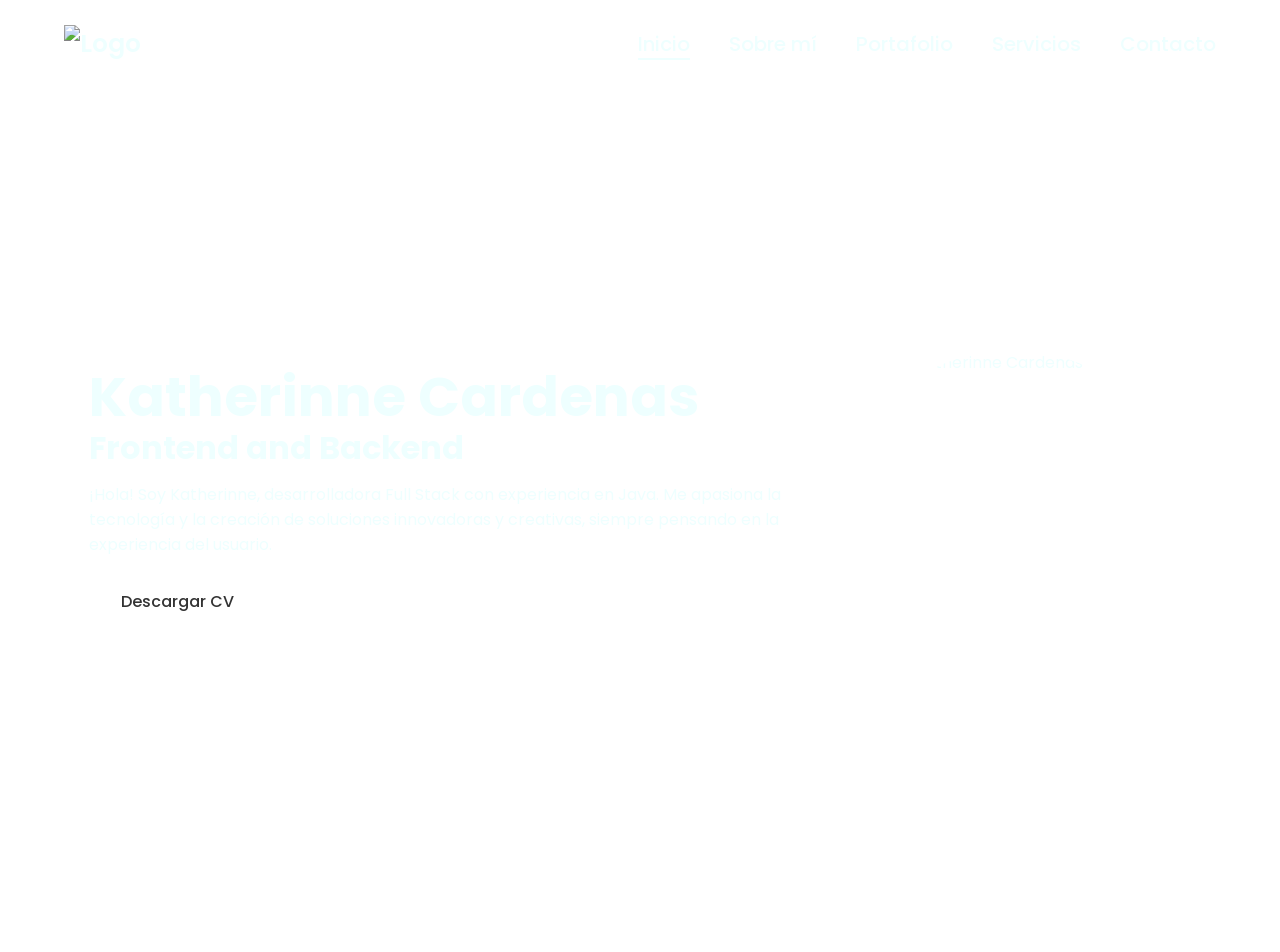
==== index.html @ 31989da5 "SACO EL INDEX DE LA CARPETA PARA CREAR EL LINK" ====
<!DOCTYPE html>
<html lang="en">
<head>
    <meta charset="UTF-8">
    <meta name="viewport" content="width=device-width, initial-scale=1.0">
    <title>Portafolio Katherinne Cardenas</title>
    <link rel="stylesheet" href="../CSS/portafolio.css">
    <link rel="stylesheet" href="../CSS/navegacion.css">
    <!-- Vinculación de íconos Remix --->
    <link href="https://cdn.jsdelivr.net/npm/remixicon@4.5.0/fonts/remixicon.css" rel="stylesheet"/>
</head>
<body>
    
    <div class="container">
        <header>
            <a href="#" class="logo">
                <img src="../Portafolio/Logo.png" alt="Logo">
            </a>

            <nav class="navbar">
                <a href="../html/portafolio.html" class="active">Inicio</a>
                <a href="../html/sobreMi.html">Sobre mí</a>
                <a href="../html/proyectos.html">Portafolio</a>
                <a href="#">Servicios</a>
                <a href="../html/contactame.html">Contacto</a>
            </nav>
        </header>

        <section class="home">
            <div class="home-detail">
                <h1>Katherinne Cardenas</h1>
                <h2>Frontend and Backend</h2>
                <p>¡Hola! Soy Katherinne, desarrolladora Full Stack con experiencia en Java. Me apasiona la tecnología y la creación de
                    soluciones innovadoras y creativas, siempre pensando en la experiencia del usuario.</p>
                <div class="download-social">
                    <a href="../Portafolio/CV_KATHERINNE_CARDENAS.docx.pdf" class="btn"  download >Descargar CV</a>
                    <div class="social-icons">
                        <a href="https://github.com/kathecar"><i class="ri-github-fill"></i></a>
                        <a href="https://www.linkedin.com/in/katherinne-dayanna-cardenas-clavijo-15974b231/"><i class="ri-linkedin-fill"></i></a>
                        <a href="https://wa.me/573107828747"><i class="ri-whatsapp-line"></i></a>
                    </div>
                </div>
            </div>
            <div class="home-img">
                <div class="img-box">
                    <img src="../Portafolio/perfil.png" alt="Foto de Katherinne Cardenas">
                </div>
            </div>
        </section>
    </div>
</body>
</html>
---- CSS/portafolio.css ----
@import url('https://fonts.googleapis.com/css2?family=Atma:wght@400;500;600;700&family=Montserrat:ital,wght@0,367;1,367&family=Poppins:ital,wght@0,100;0,200;0,300;0,400;0,500;0,600;0,700;0,800;0,900;1,100;1,200;1,300;1,400;1,500;1,600;1,700;1,800;1,900&display=swap');

* {
    margin: 0;
    padding: 0;
    box-sizing: border-box;
    font-family: "Poppins", sans-serif;
}

body {
    height: 100vh;
    background: url("../Portafolio/Background.jpg") no-repeat center / cover;
    padding: 50px 2%;
}
.home {
    display: flex;
    align-items: center;
    height: 100vh;
    gap: 50px;
    padding: 50px 5% 0;
    color: #efff;
}

.home-detail h1 {
    font-size: 55px;
    line-height: 1;
}

.home-detail h2 {
    font-size: 32px;
}

.home-detail p {
    margin: 10px 0 20px;
}

.home-detail .home-detail {
    display: flex;
    align-items: center;
}

.btn {
    display: inline-block;
    padding: 10px 30px;
    background: #fff;
    border: 2px solid #fff;
    border-radius: 40px;
    box-shadow: 0 0 10px #fff;
    color: #333;
    text-decoration: none;
    font-weight: 500;
    transition: .5s;
}

.btn:hover {
    background: transparent;
    box-shadow: none;
    color: #333;
}

.home-detail .social-icons {
    display: flex;
    margin-top: 40px;
}

.home-detail .social-icons a {
    display: inline-flex;
    padding: 8px;
    border: 2px solid #fff;
    border-radius: 50%;
    font-size: 20px;
    color: #fff;
    text-decoration: none;
    margin: 0 12px;
    transition: .5s;   
}

.home-detail .social-icons a:hover {
   background: #fff;
   box-shadow: 0 0 10px #fff;
   color: #333;
}

.home-img .img-box {
    position: relative;
    width: 28vw;
    height: 28vw;
    border: 2px solid #fff;
    border-radius: 50%;
    box-shadow: 0 0 20px #fff;
    overflow: hidden;
}

.home-img .img-box img {
    position: center;
    top: 30px;
    display: block;
    width: 100%;
    object-fit: cover;
}
---- CSS/navegacion.css ----
header {
    position: fixed;
    top: 0;
    left: 0;
    width: 100%;
    padding: 25px 5%;
    display: flex;
    justify-content: space-between;
    align-items: center;
    z-index: 100;
}
.logo {
    font-size: 25px;
    color: #efff;
    text-decoration: none;
    font-weight: 600;
}
.container {
    position: relative;
    height: 100%;
    background: rgba(255, 255, 255, .1);
    border: 2px solid rgba(255, 255, 255, .2);
    border-radius: 30px;
    width: 100%;
}

.navbar a {
    font-size: 20px;
    color: #efff;
    text-decoration: none;
    font-weight: 500;
    margin-left: 35px;
    border-bottom: 2px solid transparent;
}

.navbar a:hover, .navbar a.active {
    border-color: #efff;
}
.home {
    display: flex;
    align-items: center;
    height: 100vh;
    gap: 50px;
    padding: 50px 5% 0;
    color: #efff;
}

.home-detail h1 {
    font-size: 55px;
    line-height: 1;
}

.home-detail h2 {
    font-size: 32px;
}

.home-detail p {
    margin: 10px 0 20px;
}

.home-detail .home-detail {
    display: flex;
    align-items: center;
}

.btn {
    display: inline-block;
    padding: 10px 30px;
    background: #fff;
    border: 2px solid #fff;
    border-radius: 40px;
    box-shadow: 0 0 10px #fff;
    color: #333;
    text-decoration: none;
    font-weight: 500;
    transition: .5s;
}

.btn:hover {
    background: transparent;
    box-shadow: none;
    color: #333;
}
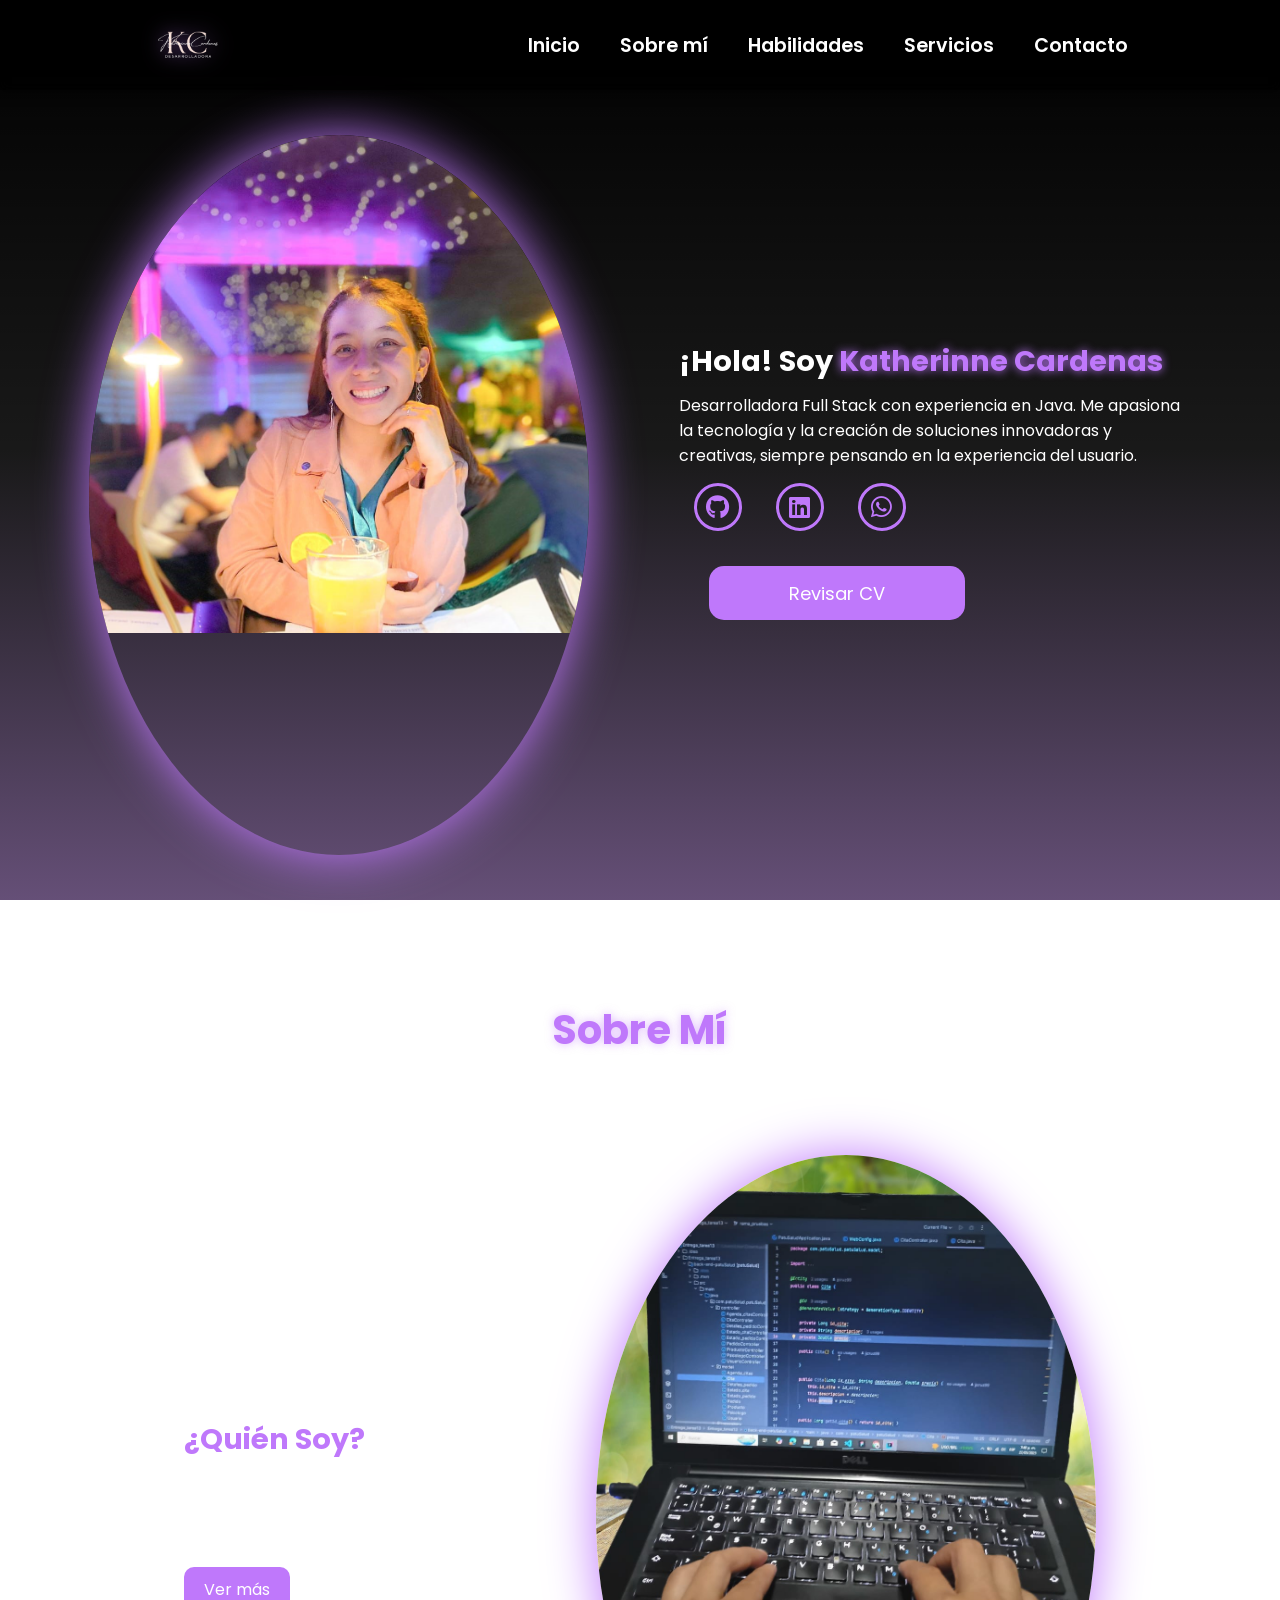
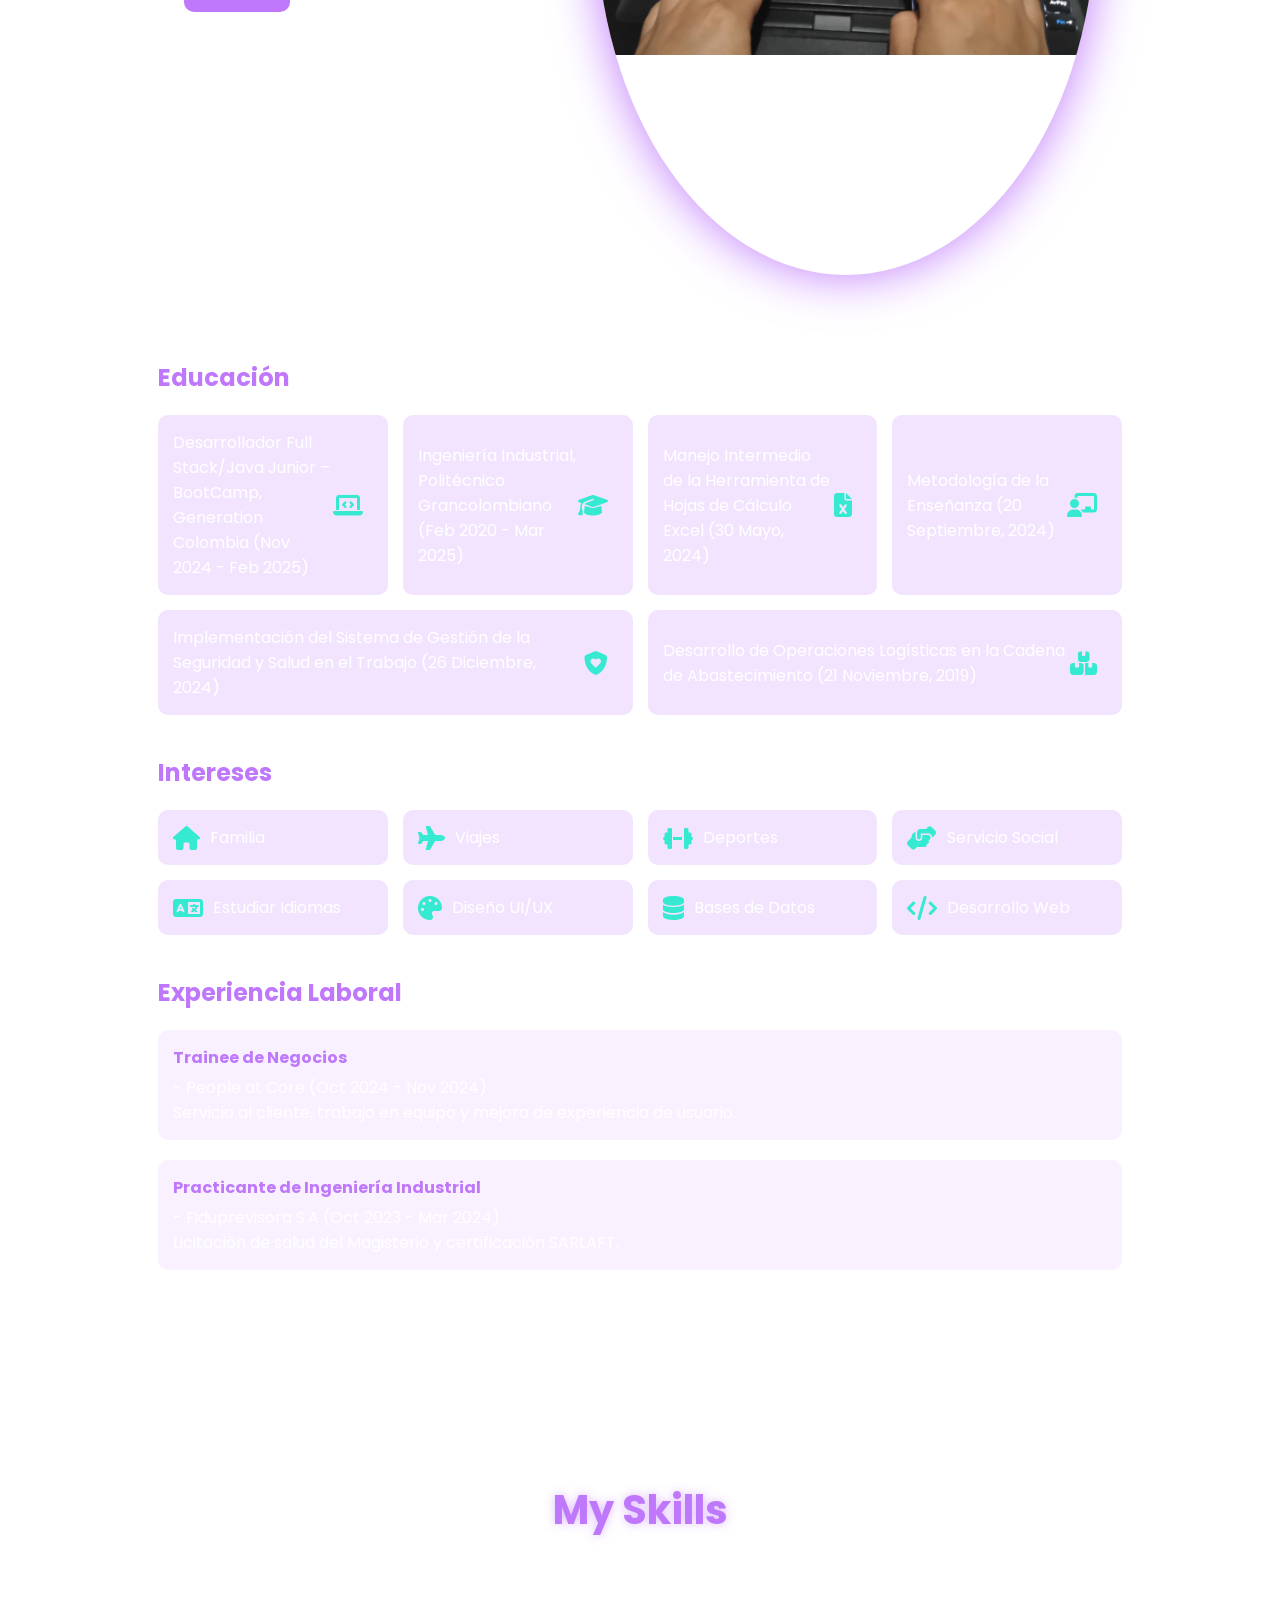
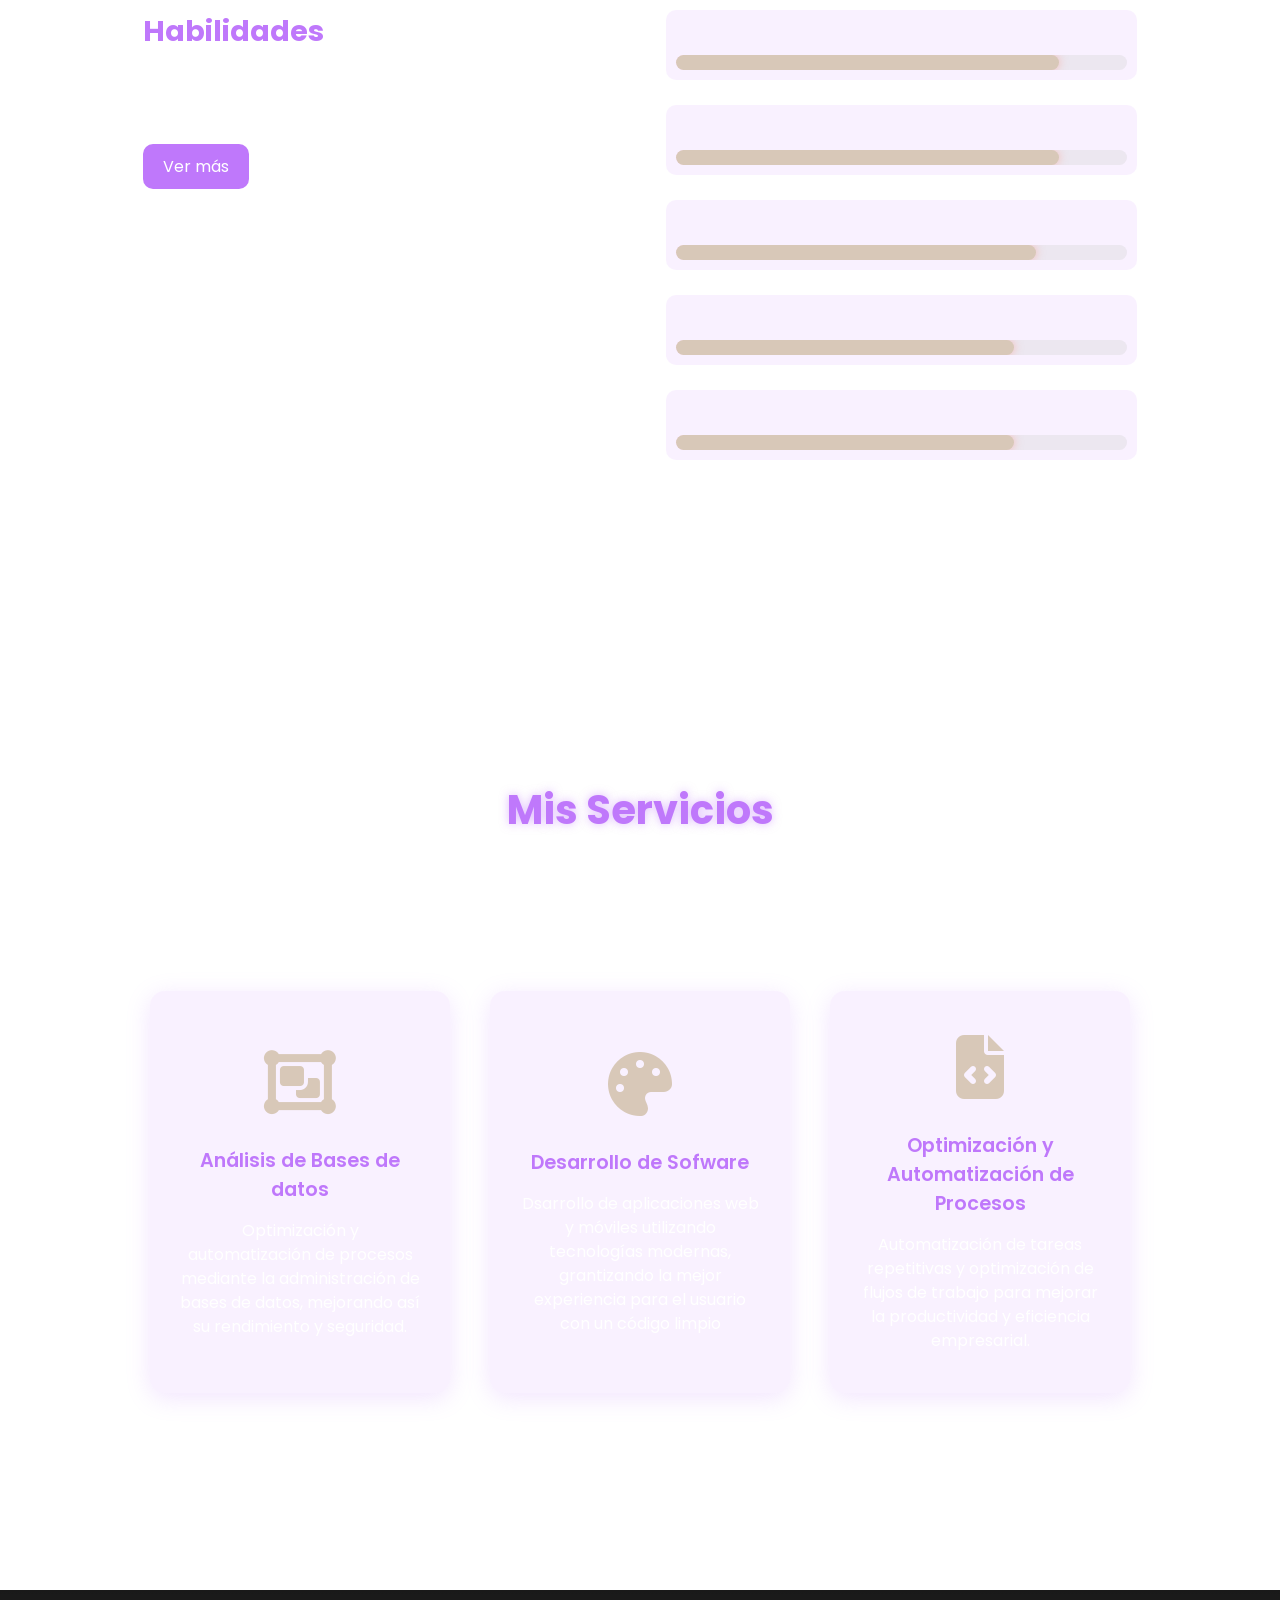
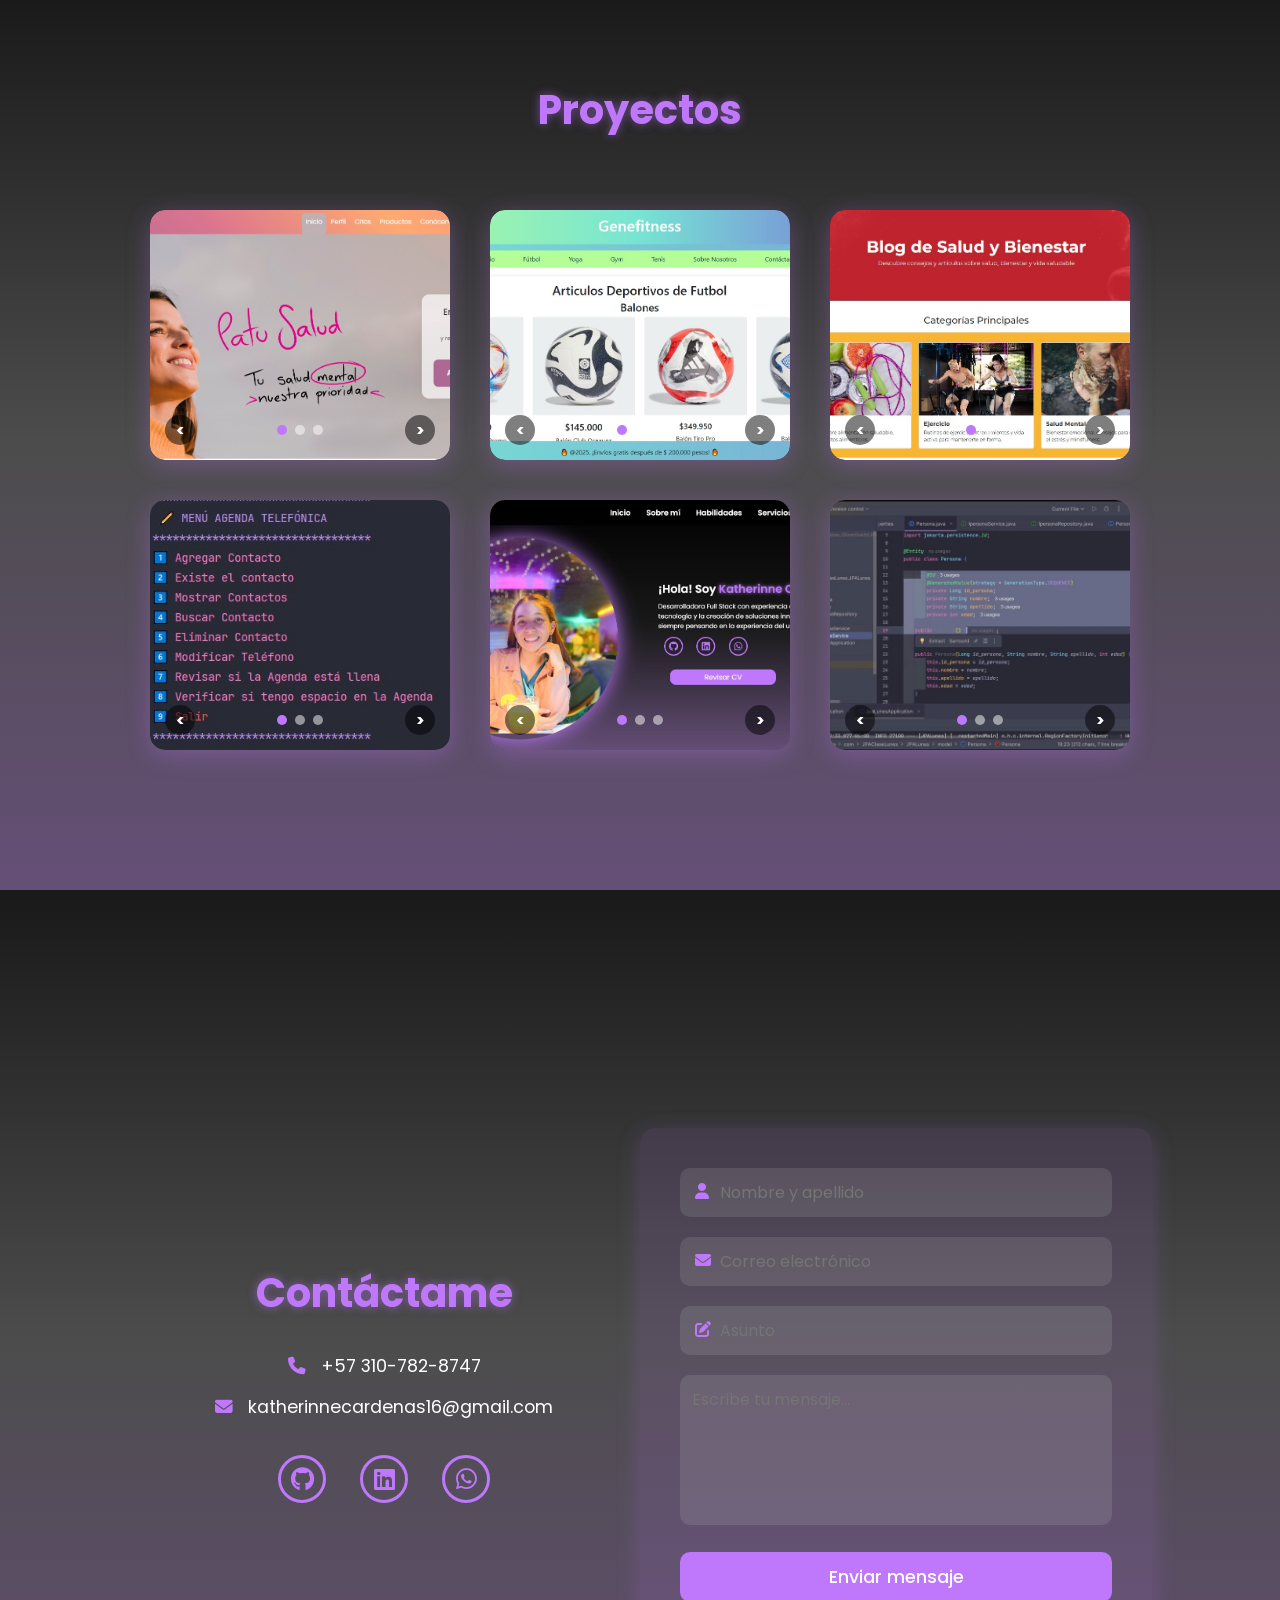
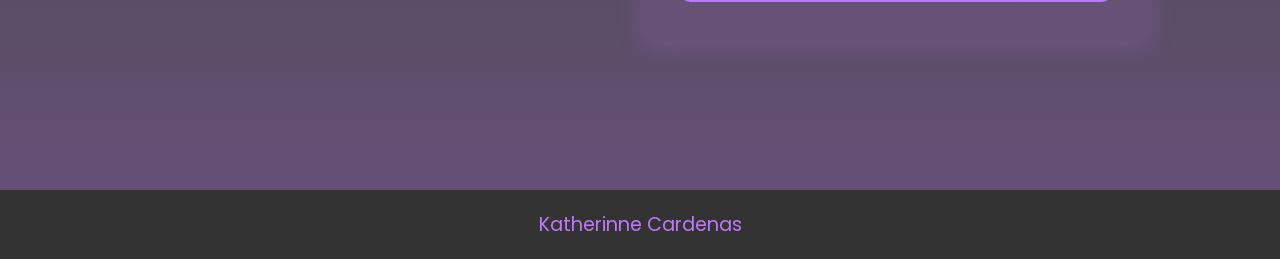
==== commit ff646207: "Add files via upload Final Portafolio" ====
--- a/index.html
+++ b/index.html
@@ -1,52 +1,497 @@
-<!DOCTYPE html>
-<html lang="en">
-<head>
-    <meta charset="UTF-8">
-    <meta name="viewport" content="width=device-width, initial-scale=1.0">
-    <title>Portafolio Katherinne Cardenas</title>
-    <link rel="stylesheet" href="../CSS/portafolio.css">
-    <link rel="stylesheet" href="../CSS/navegacion.css">
-    <!-- Vinculación de íconos Remix --->
-    <link href="https://cdn.jsdelivr.net/npm/remixicon@4.5.0/fonts/remixicon.css" rel="stylesheet"/>
-</head>
-<body>
-    
-    <div class="container">
-        <header>
-            <a href="#" class="logo">
-                <img src="../Portafolio/Logo.png" alt="Logo">
-            </a>
-
-            <nav class="navbar">
-                <a href="../html/portafolio.html" class="active">Inicio</a>
-                <a href="../html/sobreMi.html">Sobre mí</a>
-                <a href="../html/proyectos.html">Portafolio</a>
-                <a href="#">Servicios</a>
-                <a href="../html/contactame.html">Contacto</a>
-            </nav>
-        </header>
-
-        <section class="home">
-            <div class="home-detail">
-                <h1>Katherinne Cardenas</h1>
-                <h2>Frontend and Backend</h2>
-                <p>¡Hola! Soy Katherinne, desarrolladora Full Stack con experiencia en Java. Me apasiona la tecnología y la creación de
-                    soluciones innovadoras y creativas, siempre pensando en la experiencia del usuario.</p>
-                <div class="download-social">
-                    <a href="../Portafolio/CV_KATHERINNE_CARDENAS.docx.pdf" class="btn"  download >Descargar CV</a>
-                    <div class="social-icons">
-                        <a href="https://github.com/kathecar"><i class="ri-github-fill"></i></a>
-                        <a href="https://www.linkedin.com/in/katherinne-dayanna-cardenas-clavijo-15974b231/"><i class="ri-linkedin-fill"></i></a>
-                        <a href="https://wa.me/573107828747"><i class="ri-whatsapp-line"></i></a>
-                    </div>
-                </div>
-            </div>
-            <div class="home-img">
-                <div class="img-box">
-                    <img src="../Portafolio/perfil.png" alt="Foto de Katherinne Cardenas">
-                </div>
-            </div>
-        </section>
-    </div>
-</body>
+<!DOCTYPE html>
+<html lang="en">
+<head>
+    <meta charset="UTF-8">
+    <meta name="viewport" content="width=device-width, initial-scale=1.0">
+    <link rel="stylesheet" href="https://cdnjs.cloudflare.com/ajax/libs/font-awesome/6.5.1/css/all.min.css">
+    <link rel="stylesheet" href="https://unpkg.com/aos@next/dist/aos.css" />
+    <link rel="stylesheet" href="./CSS/style.css">
+    <title>Portafolio Katherinne Cardenas</title>
+</head>
+<body>
+    <nav>
+        <div class="nav-container">
+            <div class="logo" data-aos="zoom-in" data-aos-duration="1500">
+                <img src="./Portafolio/Logo.png" alt="Logo">    
+            </div>
+            <div class="links">
+                <div class="link" data-aos="fade-up" data-aos-duration="1500" data-aos-delay="100"><a href="#">Inicio</a></div>
+                <div class="link" data-aos="fade-up" data-aos-duration="1500" data-aos-delay="200"><a href="#about">Sobre mí</a></div>
+                <div class="link" data-aos="fade-up" data-aos-duration="1500" data-aos-delay="300"><a href="#skills">Habilidades</a></div>
+                <div class="link" data-aos="fade-up" data-aos-duration="1500" data-aos-delay="400"><a href="#services">Servicios</a></div>
+                <div class="link" data-aos="fade-up" data-aos-duration="1500" data-aos-delay="500"><a href="#contact">Contacto</a></div>
+        </div>
+        <i class="fa-solid fa-bars hamburg" onclick="hamburg()"></i>
+    </div>
+        <div class="dropdown">
+            <div class="links">
+                <a href="#">Inicio</a>
+                <a href="#about">Sobre mí</a>
+                <a href="#skills">Habilidades</a>
+                <a href="#services">Servicios</a>
+                <a href="#contact">Contacto</a>
+                <i class="fa-solid fa-xmark cancel" onclick="cancel()"></i>
+            </div>
+        </div>
+    </nav>
+    <section>
+        <div class="main-container">
+            <div class="image" data-aos="zoom-out" data-aos-duration="3000">
+                <img src="./Portafolio/Perfil.jpeg" alt="">
+            </div>
+            <div class="content">
+                <h1 data-aos="fade-left" data-aos-duration="1500" data-aos-delay="700">¡Hola! Soy <span>Katherinne Cardenas</span></h1>
+                <p data-aos="flip-down" data-aos-duration="1500" data-aos-delay="1100">
+                    Desarrolladora Full Stack con experiencia en Java. Me apasiona la tecnología y la creación de soluciones innovadoras y creativas, siempre pensando en la experiencia del usuario.</p>
+
+                <div class="social-links">
+                    <a href="https://github.com/kathecar" data-aos="fade-up" data-aos-duration="1500" data-aos-delay="1300"><i class="fa-brands fa-github"></i></a>
+                    <a href="https://www.linkedin.com/in/katherinne-dayanna-cardenas-clavijo-fronted/"data-aos="fade-up" data-aos-duration="1500" data-aos-delay="1400"><i class="fa-brands fa-linkedin"></i></a>
+                    <a href="https://wa.me/573107828747" data-aos="fade-up" data-aos-duration="1500" data-aos-delay="1500"><i class="fa-brands fa-whatsapp"></i></a>
+                    
+                </div>
+                <div class="btn" data-aos="zoom-in" data-aos-duration="1500" data-aos-delay="1800">
+                    <button onclick="window.open('./Portafolio/CV_KATHERINNE_CARDENAS_CV.pdf', '_blank')">Revisar CV</button>
+                </div>
+            </div>
+        </div>
+    </section>
+
+    <!---Seccion Sobre mi-->
+    <section class="about" id="about">
+        <div class="about-container">
+            <div class="title reveal">
+                <h2 class="section-title" data-aos="fade-up" data-aos-duration="1000">Sobre Mí</h2>
+            </div>
+            <div class="main-container">
+                <div class="content">
+                    <h2 class="content-title" data-aos="fade-left" data-aos-duration="1000" data-aos-delay="200">¿Quién Soy?</h2>
+                    <p class="paragraph-text" data-aos="flip-up" data-aos-duration="1000" data-aos-delay="400">
+                        Desarrolladora con experiencia en tecnologías como Java. Me enfoco en crear soluciones eficientes en frontend y backend.
+                        <span class="hidden-text"> Me destaco por mi capacidad de análisis, resolución de problemas y trabajo en equipo. Siempre busco mejorar mis habilidades y ofrecer soluciones innovadoras. Mi enfoque está en la calidad, la escalabilidad y la mejora continua, siempre abierta a nuevos desafíos y aprendizajes.</span>
+                    </p>
+                    <a href="#" class="botonVer toggle-text" data-aos="zoom-out-left" data-aos-duration="1000" data-aos-delay="600">Ver más</a>
+                </div>
+                <div class="image" data-aos="zoom-out" data-aos-duration="3000">
+                    <img src="./Portafolio/sobremi.jpeg" alt="">
+                </div>
+                
+            </div>   
+                    
+            <!-- Educación -->
+            <div class="col">
+                <h3>Educación</h3>
+                <div class="contenedor-educacion">
+                    <div class="interes">
+                        <span> Desarrollador Full Stack/Java Junior – BootCamp, Generation Colombia (Nov 2024 - Feb 2025)</span>
+                        <br><br>
+                        <i class="fa-solid fa-laptop-code" style="color: #36e9d1;"></i>  
+                    </div>
+                    <div class="interes">
+                        <span>Ingeniería Industrial, Politécnico Grancolombiano (Feb 2020 - Mar 2025)</span>
+                        <br><br>
+                        <i class="fa-solid fa-graduation-cap" style="color: #36e9d1;"></i>
+                    </div>
+                    <div class="interes">
+                        <span>Manejo Intermedio de la Herramienta de Hojas de Cálculo Excel (30 Mayo, 2024)</span>
+                        <br><br>
+                        <i class="fa-solid fa-file-excel" style="color: #36e9d1;"></i>
+                    </div>
+                    <div class="interes">
+                        <span>Metodología de la Enseñanza (20 Septiembre, 2024)</span>
+                        <br><br>
+                        <i class="fa-solid fa-chalkboard-teacher" style="color: #36e9d1;"></i>
+                    </div>
+                    <div class="interes">
+                        <span>Implementación del Sistema de Gestión de la Seguridad y Salud en el Trabajo (26 Diciembre, 2024)</span>
+                        <br><br>
+                        <i class="fa-solid fa-shield-heart" style="color: #36e9d1;"></i> 
+                    </div>
+                    <div class="interes">
+                        <span>Desarrollo de Operaciones Logísticas en la Cadena de Abastecimiento (21 Noviembre, 2019)</span>
+                        <br><br>
+                        <i class="fa-solid fa-boxes-stacked" style="color: #36e9d1;"></i> 
+                    </div>              
+                </div>
+            </div>
+            <!-- intereses -->
+            <div class="col">
+                <h3>Intereses</h3>
+                <div class="contenedor-intereses">
+                    <div class="interes">
+                        <i class="fa-solid fa-house"></i>
+                        <span>Familia</span>
+                    </div>
+                    <div class="interes">
+                        <i class="fa-solid fa-plane"></i>
+                        <span>Viajes</span>
+                    </div>
+                    <div class="interes">
+                        <i class="fa-solid fa-dumbbell"></i>
+                        <span>Deportes</span>
+                    </div>
+                    <div class="interes">
+                        <i class="fa-solid fa-hands-helping"></i>
+                        <span>Servicio Social</span>
+                    </div>
+                    <div class="interes">
+                        <i class="fa-solid fa-language"></i>
+                        <span>Estudiar Idiomas</span>
+                    </div> <div class="interes">
+                        <i class="fa-solid fa-palette"></i> 
+                        <span>Diseño UI/UX</span>
+                    </div>  
+                    
+                    <div class="interes">
+                        <i class="fa-solid fa-database"></i>
+                        <span>Bases de Datos</span>
+                    </div>  
+                    
+                    <div class="interes">
+                        <i class="fa-solid fa-code"></i>
+                        <span>Desarrollo Web</span>
+                    </div>      
+                </div>
+            </div>
+            <!-- Experiencia Laboral -->
+            <div class="col">
+                <h3>Experiencia Laboral</h3>
+                <ul>
+                    <li>
+                        <strong>Trainee de Negocios</strong> - People at Core (Oct 2024 - Nov 2024)
+                        <p>Servicio al cliente, trabajo en equipo y mejora de experiencia de usuario.</p>
+                    </li>
+                    <li>
+                        <strong>Practicante de Ingeniería Industrial</strong> - Fiduprevisora S.A (Oct 2023 - Mar 2024)
+                        <p>Licitación de salud del Magisterio y certificación SARLAFT.</p>
+                    </li>
+                </ul>
+            </div>
+        </div>
+        
+    </section>
+
+    
+
+    <!---SECCION HABILIDADES-->
+
+    <section class="skills" id="skills">
+        <div class="title">
+            <h2 class="section-title" data-aos="fade-up" data-aos-duration="1000">My Skills</h2>
+        </div>
+        <div class="content">
+
+                    <!-- Columna izquierda: Texto descriptivo -->
+            <div class="column col-left">
+                <h2 class="content-title" data-aos="fade-left" data-aos-duration="1000" data-aos-delay="200">Habilidades</h2>
+                <p class="paragraph-text" data-aos="flip-up" data-aos-duration="1000" data-aos-delay="400">
+                    <span class="visible-text">He trabajado con diferentes lenguajes de programación, pero me especializo en bases de datos y análisis de datos.</span>
+                    <span class="hidden-text" style="display: none;">Gracias a mi formación en ingeniería, aprendizaje continuo y mi experiencia en proyectos, me he destacado en estas habilidades. A continuación, se presentan los porcentajes de conocimiento y experiencia en los distintos lenguajes de programación.</span>
+                </p>
+                <a href="#" class="botonVer toggle-text" data-aos="zoom-out-left" data-aos-duration="1000" data-aos-delay="600">Ver más</a>
+            </div>
+        
+            <!-- Columna derecha: Barras de habilidades -->
+            <div class="column col-right">
+                <div class="bar">
+                    <div class="info" data-aos="flip-up" data-aos-duration="1000" data-aos-delay="100">
+                        <span>HTML</span>
+                        <span>85%</span>
+                    </div>
+                    <div class="line html" data-aos="zoom-in-right" data-aos-duration="1000" data-aos-delay="140"></div>
+                </div>
+                <div class="bar">
+                    <div class="info" data-aos="flip-up" data-aos-duration="1000" data-aos-delay="200">
+                        <span>CSS</span>
+                        <span>85%</span>
+                    </div>
+                    <div class="line css" data-aos="zoom-in-right" data-aos-duration="1000" data-aos-delay="240"></div>
+                </div>
+                <div class="bar">
+                    <div class="info" data-aos="flip-up" data-aos-duration="1000" data-aos-delay="300">
+                        <span>Javascript</span>
+                        <span>80%</span>
+                    </div>
+                    <div class="line javascript" data-aos="zoom-in-right" data-aos-duration="1000" data-aos-delay="340"></div>
+                </div>
+                <div class="bar">
+                    <div class="info" data-aos="flip-up" data-aos-duration="1000" data-aos-delay="400">
+                        <span>Java</span>
+                        <span>75%</span>
+                    </div>
+                    <div class="line python" data-aos="zoom-in-right" data-aos-duration="1000" data-aos-delay="440"></div>
+                </div>
+                <div class="bar">
+                    <div class="info" data-aos="flip-up" data-aos-duration="1000" data-aos-delay="500">
+                        <span>PHP</span>
+                        <span>75%</span>
+                    </div>
+                    <div class="line php" data-aos="zoom-in-right" data-aos-duration="1000" data-aos-delay="540"></div>
+                </div>
+            </div>
+        </div>
+    </section>
+
+
+    <!-- Services Section -->
+
+    <section class="services" id="services">
+        <div class="title">
+            <h2 class="section-title" data-aos="fade-up" data-aos-duration="1000">Mis Servicios</h2>
+            <p data-aos="fade-up" data-aos-duration="1000" data-aos-delay="200"> Me apasiona combinar mis habilidades técnicas con un enfoque estratégico y analítico, lo que me permite resolver problemas de manera efectiva, adaptarme a nuevos desafíos y trabajar en equipo para alcanzar objetivos con éxito.</p>
+        </div>
+        <div class="content">
+            <div class="card" data-aos="fade-up" data-aos-duration="1000" data-aos-delay="400">
+                <div class="service-icon">
+                    <i class="fas fa-object-group"></i>
+                </div>
+                <div class="info">
+                    <h3>Análisis de Bases de datos </h3>
+                    <p>Optimización y automatización de procesos mediante la administración de bases de datos, mejorando así su rendimiento y seguridad.
+                        
+                    </p>
+                </div>
+            </div>
+            <div class="card" data-aos="fade-right" data-aos-duration="1000" data-aos-delay="400">
+                <div class="service-icon">
+                    <i class="fas fa-palette"></i>
+                </div>
+                <div class="info">
+                    <h3>Desarrollo de Sofware</h3>
+                    <p>Dsarrollo de aplicaciones web y móviles utilizando tecnologías modernas, grantizando la mejor experiencia para el usuario con un código limpio</p>
+                </div>
+            </div>
+            
+            <div class="card" data-aos="fade-left" data-aos-duration="1000" data-aos-delay="400">
+                <div class="service-icon">
+                    <i class="fas fa-file-code"></i>
+                </div>
+                <div class="info">
+                    <h3>Optimización y Automatización de Procesos</h3>
+                    <p>Automatización de tareas repetitivas y optimización de flujos de trabajo para mejorar la productividad y eficiencia empresarial.</p>
+                </div>
+            </div>
+        </div>
+    </section>
+
+<!-- Work Section -->
+<section class="work" id="work">
+    <div class="title">
+        <h2 class="section-title" data-aos="fade-up" data-aos-duration="1000">Proyectos</h2>
+    </div>
+    <div class="content">
+        <!-- Tarjeta 1 -->
+        <div class="card" data-aos="fade-right" data-aos-duration="1000" data-aos-delay="200">
+            <div class="card-img">
+                <div class="carousel">
+                    <div class="carousel-inner">
+                        <div class="carousel-item active">
+                            <img src="./Portafolio/Patu/Patu1.jpeg" alt="Patu Proyecto 1">
+                        </div>
+                        <div class="carousel-item">
+                            <img src="./Portafolio/Patu/Patu2.jpeg" alt="Patu Proyecto 2">
+                        </div>
+                        <div class="carousel-item">
+                            <img src="./Portafolio/Patu/Patu3.jpeg" alt="Patu Proyecto 3">
+                        </div>
+                    </div>
+                    <div class="carousel-controls">
+                        <span class="prev-btn">&lt;</span>
+                        <div class="carousel-dots">
+                            <span class="dot active" data-index="0"></span>
+                            <span class="dot" data-index="1"></span>
+                            <span class="dot" data-index="2"></span>
+                        </div>
+                        <span class="next-btn">&gt;</span>
+                    </div>
+                </div>
+            </div>
+        </div>
+        
+        <!-- Tarjeta 2 -->
+        <div class="card" data-aos="fade-up" data-aos-duration="1000" data-aos-delay="200">
+            <div class="card-img">
+                <div class="carousel">
+                    <div class="carousel-inner">
+                        <div class="carousel-item active">
+                            <img src="./Portafolio/Lading/lading.jpeg" alt="Lading Proyecto 1">
+                        </div>
+                        <div class="carousel-item">
+                            <img src="./Portafolio/Lading/lading2.jpeg" alt="Lading Proyecto 2">
+                        </div>
+                        <div class="carousel-item">
+                            <img src="./Portafolio/Lading/Lading3.png" alt="Lading Proyecto 2">
+                        </div>
+                    </div>
+                    <div class="carousel-controls">
+                        <span class="prev-btn">&lt;</span>
+                        <div class="carousel-dots">
+                            <span class="dot active" data-index="0"></span>
+                            <span class="dot" data-index="1"></span>
+                            <span class="dot" data-index="2"></span>
+                        </div>
+                        <span class="next-btn">&gt;</span>
+                    </div>
+                </div>
+            </div>
+        </div>
+        
+        <!-- Tarjeta 3 -->
+        <div class="card" data-aos="fade-left" data-aos-duration="1000" data-aos-delay="200">
+            <div class="card-img">
+                <div class="carousel">
+                    <div class="carousel-inner">
+                        <div class="carousel-item active">
+                            <img src="./Portafolio/blogDepor/BlogDepor1.jpeg" alt="Blog Deportivo 1">
+                        </div>
+                        <div class="carousel-item">
+                            <img src="./Portafolio/blogDepor/BlogDepor2.jpeg" alt="Blog Deportivo 2">
+                        </div>
+                    </div>
+                    <div class="carousel-controls">
+                        <span class="prev-btn">&lt;</span>
+                        <div class="carousel-dots">
+                            <span class="dot active" data-index="0"></span>
+                            <span class="dot" data-index="1"></span>
+                        </div>
+                        <span class="next-btn">&gt;</span>
+                    </div>
+                </div>
+            </div>
+        </div>
+        
+        <!-- Tarjeta 4 -->
+        <div class="card" data-aos="fade-right" data-aos-duration="1000" data-aos-delay="400">
+            <div class="card-img">
+                <div class="carousel">
+                    <div class="carousel-inner">
+                        <div class="carousel-item active">
+                            <img src="./Portafolio/Agenda/Agenda1.jpeg" alt="Agenda 1">
+                        </div>
+                        <div class="carousel-item">
+                            <img src="./Portafolio/Agenda/Agenda2.jpeg" alt="Agenda 2">
+                        </div>
+                        <div class="carousel-item">
+                            <img src="./Portafolio/Agenda/Agenda3.jpeg" alt="Agenda 3">
+                        </div>
+                    </div>
+                    <div class="carousel-controls">
+                        <span class="prev-btn">&lt;</span>
+                        <div class="carousel-dots">
+                            <span class="dot active" data-index="0"></span>
+                            <span class="dot" data-index="1"></span>
+                            <span class="dot" data-index="2"></span>
+                        </div>
+                        <span class="next-btn">&gt;</span>
+                    </div>
+                </div>
+            </div>
+        </div>
+        
+        <!-- Tarjeta 5 -->
+        <div class="card" data-aos="fade-up" data-aos-duration="1000" data-aos-delay="400">
+            <div class="card-img">
+                <div class="carousel">
+                    <div class="carousel-inner">
+                        <div class="carousel-item active">
+                            <img src="./Portafolio/portafolio/por1.jpeg" alt="Portafolio 1">
+                        </div>
+                        <div class="carousel-item">
+                            <img src="./Portafolio/portafolio/por2.jpeg" alt="Portafolio 2">
+                        </div>
+                        <div class="carousel-item">
+                            <img src="./Portafolio/portafolio/por3.jpeg" alt="Portafolio 3">
+                        </div>
+                    </div>
+                    <div class="carousel-controls">
+                        <span class="prev-btn">&lt;</span>
+                        <div class="carousel-dots">
+                            <span class="dot active" data-index="0"></span>
+                            <span class="dot" data-index="1"></span>
+                            <span class="dot" data-index="2"></span>
+                        </div>
+                        <span class="next-btn">&gt;</span>
+                    </div>
+                </div>
+            </div>
+        </div>
+        
+        <!-- Tarjeta 6 -->
+        <div class="card" data-aos="fade-left" data-aos-duration="1000" data-aos-delay="400">
+            <div class="card-img">
+                <div class="carousel">
+                    <div class="carousel-inner">
+                        <div class="carousel-item active">
+                            <img src="./Portafolio/back/backen1.jpeg" alt="Potsman 1">
+                        </div>
+                        <div class="carousel-item">
+                            <img src="./Portafolio/back/backend2.jpeg" alt="Potsman 2">
+                        </div>
+                        <div class="carousel-item">
+                            <img src="./Portafolio/back/Potsman.jpeg" alt="Potsman 3">
+                        </div>
+                    </div>
+                    <div class="carousel-controls">
+                        <span class="prev-btn">&lt;</span>
+                        <div class="carousel-dots">
+                            <span class="dot active" data-index="0"></span>
+                            <span class="dot" data-index="1"></span>
+                            <span class="dot" data-index="2"></span>
+                        </div>
+                        <span class="next-btn">&gt;</span>
+                    </div>
+                </div>
+            </div>
+        </div>
+    </div>
+</section>
+    <section class="contact">
+        <!-- Información de contact -->
+         
+        <div class="box-info">
+            <h1>Contáctame</h1>
+            <div class="data">
+                <p><i class="fa-solid fa-phone"></i> +57 310-782-8747</p>
+                <p><i class="fa-solid fa-envelope"></i> katherinnecardenas16@gmail.com</p>
+            </div>
+            <div class="social-links">
+                <a href="https://github.com/kathecar" data-aos="fade-up" data-aos-duration="1500" data-aos-delay="1300"><i class="fa-brands fa-github"></i></a>
+                <a href="https://www.linkedin.com/in/katherinne-dayanna-cardenas-clavijo-fronted/"data-aos="fade-up" data-aos-duration="1500" data-aos-delay="1400"><i class="fa-brands fa-linkedin"></i></a>
+                <a href="https://wa.me/573107828747" data-aos="fade-up" data-aos-duration="1500" data-aos-delay="1500"><i class="fa-brands fa-whatsapp"></i></a>
+                
+            </div>
+        </div>
+        <!-- Formulario de contact -->
+         <form action="https://formspree.io/f/xpwqbreo" method="POST">
+            <div class="input-box">
+                <input type="text" name="name" placeholder="Nombre y apellido" required>
+                <i class="fa-solid fa-user"></i>
+            </div>
+            <div class="input-box">
+                <input type="email" name="email" required placeholder="Correo electrónico">
+                <i class="fa-solid fa-envelope"></i>
+            </div>
+            <div class="input-box">
+                <input type="text" name="subject" placeholder="Asunto">
+                <i class="fa-solid fa-pen-to-square"></i>
+            </div>
+            <div class="input-box">
+                <textarea name="message" placeholder="Escribe tu mensaje..." required></textarea>
+            </div>
+            <button type="submit">Enviar mensaje</button>
+        </form>
+    </section>
+    
+  
+      <footer class="footer">
+        <span class="footer-title">Katherinne Cardenas</span>
+      </footer>
+
+
+    <script src="https://unpkg.com/aos@next/dist/aos.js"></script>
+    <script>
+      AOS.init({offset:0});
+    </script>
+    <script src="./JavaScript/script.js"></script>
+</body>
 </html>
--- a/CSS/style.css
+++ b/CSS/style.css
@@ -0,0 +1,1059 @@
+@import url('https://fonts.googleapis.com/css2?family=Poppins:wght@100;200;300;400;500;600&display=swap');
+*{
+    padding: 0;
+    margin: 0;
+    font-family: 'Poppins', sans-serif;
+    box-sizing: border-box;
+}
+body{
+    width: 100%;
+    height: auto;
+    min-height: 100vh;
+    overflow-y: auto;
+    overflow-x: hidden;
+    background: linear-gradient(rgba(0, 0, 0, 1),rgba(0, 0, 0, 0.9), #654f77);
+    background-attachment: fixed;
+}
+nav {
+    width: 100%;
+    height: 10vh;
+    position: fixed;
+    top: 0;
+    left: 0;
+    z-index: 1000;
+    background: rgba(0, 0, 0, 0.8); /* Changed from transparent to semi-transparent black */
+    backdrop-filter: blur(5px); /* Adds a nice blur effect */
+    box-shadow: 0 2px 10px rgba(0, 0, 0, 0.5); /* Adds shadow for better visibility */
+}
+.nav-container{
+    width: 100%;
+    height: 100%;
+    display: flex;
+    justify-content: space-around;
+    align-items: center;
+}
+.logo {
+    display: flex;
+    align-items: center;
+    padding: 5px 20px; /* Añade espacio alrededor */
+}
+
+.logo img {
+    height: 70px; /* Aumenta el tamaño */
+    width: auto;
+    object-fit: contain;
+    filter: drop-shadow(0 0 10px rgba(191, 120, 251, 0.8)); /* Efecto de brillo */
+    transition: transform 0.3s ease-in-out;
+}
+
+.logo:hover img {
+    transform: scale(1.1); /* Efecto de agrandado al pasar el mouse */
+}
+.hamburg, .cancel {
+    cursor: pointer;
+    position: absolute;
+    right: 15px;
+    top: 10px;
+    color: white;
+    display: none;
+    font-size: clamp(2.5rem, 0.5rem + 5vw, 3rem);
+    z-index: 1001;
+}
+.nav-container .links{
+    display: flex;
+}
+.nav-container .links a{
+    position: relative;
+    font-size: 1.2rem;
+    color: white;
+    margin: 0 20px;
+    text-decoration: none;
+    font-weight: 550;
+    transition: 0.3s linear;
+}
+.nav-container .links a::before{
+    position: absolute;
+    content: "";
+    bottom: -3px;
+    left: 0;
+    width: 0%;
+    height: 3px;
+    background-color: #BF78FB;
+    transition: 0.2s linear;
+}
+.nav-container .links a:hover::before{
+    width: 100%;
+}
+.nav-container .links a:hover{
+    color: #BF78FB;
+}
+.dropdown{
+    z-index: 1001;
+    position: fixed;
+    top: 0;
+    left: 0;
+    transform: translateY(-500px);
+    width: 100%;
+    height: auto;
+    backdrop-filter: blur(4px) brightness(40%);
+    box-shadow:  0 0 20px black;
+    transition: 0.2s linear;
+    background-color: rgba(0, 0, 0, 0);
+}
+.dropdown .links a{
+    display: flex;
+    color: white;
+    text-decoration: none;
+    justify-content: center;
+    padding: 15px 0;
+    align-items: center;
+    transition: 0.2s linear;
+}
+.dropdown .links a:hover{
+    background-color: #BF78FB;
+}
+
+section{
+    width: 100%;
+    min-height: 100vh;
+    padding-top: 10vh;
+}
+.main-container {
+    width: 100%;
+    min-height: 90vh;
+    display: flex;
+    justify-content: space-evenly;
+    align-items: center;
+}
+.main-container .image {
+    width: 500px;
+    height: 80vh;
+    border-radius: 100%;
+    overflow: hidden;
+    box-shadow: 0 0 50px #BF78FB;
+}
+.main-container .image img{
+    width: 100%;
+}
+.main-container .image:hover{
+    animation: animate 1.5s ease-in-out infinite;
+}
+@keyframes animate {
+    0%{
+        scale: 1;
+    }
+    50%{
+        scale: 1.05;
+    }
+    100%{
+        scale: 1;
+    }
+}
+.main-container .content{
+    color: white;
+    width: 40%;
+    min-height: 100px;
+}
+.content h1{
+    font-size: clamp(1rem, 1rem + 5vw, 1.8rem);
+}
+.content h1 span{
+    color: #BF78FB;
+    text-shadow: 0  0 10px #BF78FB;
+}
+.content .typewriter{
+    font-size: clamp(1rem, 1rem + 5vw, 2.5rem);
+    font-weight: 600;
+}
+.content .typewriter-text{
+    color: #BF78FB;
+    text-shadow: 0 0 10px #BF78FB;
+}
+.content p{
+    font-size: clamp(0.4rem , 0.2rem + 9vw, 1rem);
+    margin: 10px 0;
+}
+.social-links i{
+    display: inline-flex;
+    justify-content: center;
+    align-items: center;
+    width: 3rem;
+    height: 3rem;
+    background-color: transparent;
+    border: 0.2rem solid #BF78FB;
+    border-radius: 50%;
+    color: #BF78FB;
+    margin: 5px 15px;
+    font-size: 1.5rem;
+    transition: 0.2s linear;
+}
+.social-links i:hover{
+    scale: 1.3;
+    color: black;
+    background-color: #BF78FB;
+    filter: drop-shadow(0 0 10px #BF78FB);
+}
+.content button{
+    width: 50%;
+    height: 6vh;
+    margin: 30px;
+    background-color: #BF78FB;
+    color: white;
+    border: none;
+    outline: none;
+    font-size: 18px;
+    font-weight: 50%;
+    border-radius: 15px;
+    transition: 0.2s linear;
+}
+.content button:hover{
+    scale: 1.1;
+    color: #BF78FB;
+    border: 2px solid #BF78FB;
+    background-color: transparent;
+    font-weight: 50%;
+    box-shadow: 0 0 40px #BF78FB;
+}
+@media (max-width:884px) {
+    nav .logo{
+        position: absolute;
+        top: 16px;
+        left: 15px;
+        font-size: 1.5rem;
+    }
+    .main-container {
+        display: flex;
+        flex-direction: column;
+    }
+    .nav-container .links{
+        display: none;
+    }
+    .hamburg,
+    .cancel{
+        display: block;
+    }
+    .main-container .content{
+        width: 80%;
+    }
+    .social-links i{
+        width: 2.5rem;
+        height: 2.5rem;
+        font-size: 1.5rem;
+    }
+    .main-container .image{
+        z-index: -1;
+        width: 50%;
+        height: 60%;
+    }
+}
+@media (max-width:440px){
+    .main-container .image{
+        width: 50%;
+        height: 60%;
+        margin-bottom: 0px;
+    }
+    .main-container .content{
+        width: 80%;
+    }
+    .main-container button{
+        margin-top: 15px;
+    }
+}
+/* Add styles for the about section */
+.about {
+    min-height: 90vh;
+    padding: 70px 0;
+    color: white;
+    overflow-y: auto;
+    position: relative;
+}
+
+.about-container {
+    width: 80%;
+    margin: 0 auto;
+    padding: 30px;
+}
+
+.section-title {
+    font-size: 2.5rem;
+    color: #BF78FB;
+    text-align: center;
+    margin-bottom: 50px;
+    text-shadow: 0 0 10px rgba(191, 120, 251, 0.5);
+}
+
+.about-content {
+    display: flex;
+    flex-direction: row; /* Imagen a la derecha */
+    flex-wrap: wrap;
+    justify-content: space-between;
+    margin-bottom: 50px;
+    align-items: center;
+}
+.about-column {
+    flex: 1;
+    padding: 20px;
+    min-width: 300px;
+}
+
+.about-column.image-column {
+    display: flex;
+    justify-content: flex-end; /* Alinea la imagen hacia la derecha */
+}
+
+.about-column.text-column {
+    text-align: left; /* Asegura que el texto esté alineado a la izquierda */
+    max-width: 550px;
+}
+
+.img-card {
+    width: 100%; 
+    max-width: 400px;
+    border-radius: 20px;
+    overflow: hidden;
+    box-shadow: 0 0 20px rgba(191, 120, 251, 0.5);
+    transition: transform 0.3s ease, box-shadow 0.3s ease;
+    
+}
+
+.img-card:hover {
+    transform: translateY(-10px);
+    box-shadow: 0 0 30px rgba(191, 120, 251, 0.8);
+}
+
+.img-card img {
+    width: 100%;
+    height: auto;
+    display: block;
+    transition: transform 0.5s ease;
+}
+
+.img-card:hover img {
+    transform: scale(1.05);
+}
+
+.content-title {
+    font-size: 1.8rem;
+    margin-bottom: 20px;
+    color: #BF78FB;
+}
+
+.paragraph-text {
+    line-height: 1.6;
+    margin-bottom: 20px;
+    color: #ffffff;
+}
+
+.hidden-text {
+    display: none;
+}
+
+.botonVer {
+    display: inline-block;
+    padding: 10px 20px;
+    background-color: #BF78FB;
+    color: white;
+    border-radius: 10px;
+    text-decoration: none;
+    transition: 0.3s;
+    cursor: pointer;
+}
+
+.botonVer:hover {
+    transform: scale(1.05);
+    box-shadow: 0 0 15px rgba(191, 120, 251, 0.8);
+}
+
+/* Estilos para las columnas de intereses y educación */
+.col {
+    margin-top: 40px;
+}
+
+.col h3 {
+    font-size: 1.5rem;
+    color: #BF78FB;
+    margin-bottom: 20px;
+
+}
+
+.contenedor-intereses, .contenedor-educacion {
+    display: flex;
+    flex-wrap: wrap;
+    gap: 15px;
+}
+
+.interes {
+    background-color: rgba(191, 120, 251, 0.2);
+    border-radius: 10px;
+    padding: 15px;
+    display: flex;
+    align-items: center;
+    flex: 1 0 200px;
+    transition: transform 0.3s ease, background-color 0.3s ease;
+}
+
+.interes:hover {
+    transform: translateY(-5px);
+    background-color: rgba(191, 120, 251, 0.4);
+    box-shadow: 0 5px 15px rgba(191, 120, 251, 0.3);
+}
+
+.interes i {
+    font-size: 1.5rem;
+    color: #36e9d1;
+    margin-right: 10px;
+    transition: transform 0.3s ease;
+}
+
+.interes:hover i {
+    transform: scale(1.2);
+}
+
+/* Estilos para experiencia laboral */
+.col ul {
+    list-style-type: none;
+}
+
+.col ul li {
+    margin-bottom: 20px;
+    background-color: rgba(191, 120, 251, 0.1);
+    padding: 15px;
+    border-radius: 10px;
+    transition: transform 0.3s ease, background-color 0.3s ease;
+}
+
+.col ul li:hover {
+    transform: translateY(-5px);
+    background-color: rgba(191, 120, 251, 0.2);
+    box-shadow: 0 5px 15px rgba(191, 120, 251, 0.3);
+}
+
+.col ul li strong {
+    color: #BF78FB;
+    display: block;
+    margin-bottom: 5px;
+}
+
+/* Responsive para About section */
+@media (max-width: 884px) {
+    .about-content {
+        flex-direction: column-reverse; /* En móvil, la imagen aparece arriba */
+    }
+    
+    .about-column {
+        width: 100%;
+    }
+    
+    .img-card {
+        margin: 0 auto;
+    }
+    
+    .about-column.image-column {
+        justify-content: center; /* Centra la imagen en vista móvil */
+    }
+}
+
+/* Skills Section */
+
+.skills {
+    width: 100%;
+    min-height: 100vh;
+    padding-top: 10vh;
+    color: white;
+}
+
+.skills .title {
+    margin-bottom: 50px;
+}
+
+.skills .section-title {
+    font-size: 2.5rem;
+    color: #BF78FB;
+    text-align: center;
+    margin-bottom: 30px;
+    text-shadow: 0 0 10px rgba(191, 120, 251, 0.5);
+}
+
+.skills .content {
+    position: relative;
+    width: 80%;
+    margin: 0 auto;
+    display: flex;
+    justify-content: space-between;
+    align-items: flex-start;
+    color: white;
+    flex-wrap: wrap;
+}
+
+.skills .content .content-title {
+    font-size: 1.8rem;
+    margin-bottom: 20px;
+    color: #BF78FB;
+}
+/* Estilos para la sección de habilidades */
+.skills .content {
+    display: flex;
+    flex-wrap: wrap;
+    justify-content: space-between;
+    align-items: flex-start;
+  }
+  
+  /* Estilos para la columna izquierda (texto) */
+  .skills .content .col-left {
+    width: 48%;
+    min-width: 300px;
+    margin: 20px auto;
+  }
+  
+  .skills .content .paragraph-text {
+    line-height: 1.6;
+    margin-bottom: 20px;
+  }
+  
+  .skills .content .hidden-text {
+    display: none;
+  }
+  
+  .skills .content .botonVer {
+    display: inline-block;
+    padding: 10px 20px;
+    background-color: #BF78FB;
+    color: white;
+    border-radius: 10px;
+    text-decoration: none;
+    transition: 0.3s;
+    cursor: pointer;
+    margin-bottom: 30px;
+  }
+  
+  .skills .content .botonVer:hover {
+    transform: scale(1.05);
+    box-shadow: 0 0 15px rgba(191, 120, 251, 0.8);
+  }
+  
+  /* Estilos para la columna derecha (habilidades) */
+  .skills .content .col-right {
+    position: relative;
+    width: 46%;
+    min-width: 300px;
+    margin: 20px auto;
+  }
+  
+  .skills .content .col-right .bar {
+    margin-bottom: 25px;
+    padding: 10px;
+    background-color: rgba(191, 120, 251, 0.1);
+    border-radius: 10px;
+    transition: transform 0.3s ease;
+  }
+  
+  .skills .content .col-right .bar:hover {
+    transform: translateY(-5px);
+    box-shadow: 0 5px 15px rgba(191, 120, 251, 0.3);
+  }
+  
+  .skills .content .col-right .bar .info {
+    display: flex;
+    align-items: center;
+    justify-content: space-between;
+    margin-bottom: 10px;
+    font-weight: 500;
+  }
+  
+  .skills .content .col-right .bar .line {
+    position: relative;
+    width: 100%;
+    height: 15px;
+    background-color: rgba(204, 204, 204, 0.3);
+    border-radius: 10px;
+    overflow: hidden;
+  }
+  
+  .skills .content .col-right .bar .line::before {
+    content: "";
+    position: absolute;
+    height: 100%;
+    top: 0;
+    left: 0;
+    border-radius: 10px;
+    box-shadow: 0 0 10px rgba(251, 140, 120, 0.5);
+  }
+  
+  .skills .content .col-right .bar .html::before {
+    width: 85%;
+    background-color: #d8c8b8;
+  }
+  
+  .skills .content .col-right .bar .css::before {
+    width: 85%;
+    background-color: #d8c8b8;
+  }
+  
+  .skills .content .col-right .bar .javascript::before {
+    width: 80%;
+    background-color: #d8c8b8;
+  }
+  
+  .skills .content .col-right .bar .python::before {
+    width: 75%;
+    background-color: #d8c8b8;
+  }
+  
+  .skills .content .col-right .bar .php::before {
+    width: 75%;
+    background-color: #d8c8b8;
+  }
+  
+/* Services Section */
+.services {
+    width: 100%;
+    min-height: 100vh;
+    padding-top: 10vh;
+    color: white;
+}
+
+.services .title {
+    margin-bottom: 50px;
+    text-align: center;
+}
+
+.services .section-title {
+    font-size: 2.5rem;
+    color: #BF78FB;
+    margin-bottom: 30px;
+    text-shadow: 0 0 10px rgba(191, 120, 251, 0.5);
+}
+
+.services .title p {
+    font-size: 1rem;
+    width: 80%;
+    margin: 0 auto;
+    line-height: 1.6;
+}
+
+.services .content {
+    display: flex;
+    justify-content: center;
+    flex-wrap: wrap;
+    margin: 30px auto;
+    width: 90%;
+}
+
+.services .content .card {
+    background-color: rgba(191, 120, 251, 0.1);
+    width: 300px;
+    margin: 20px;
+    padding: 30px;
+    display: flex;
+    justify-content: center;
+    align-items: center;
+    flex-direction: column;
+    border-radius: 15px;
+    box-shadow: 0 5px 25px rgba(191, 120, 251, 0.2);
+    transition: 0.3s;
+}
+
+.services .content .card:hover {
+    transform: translateY(-10px);
+    background-color: rgba(191, 120, 251, 0.9);
+    box-shadow: 0 10px 30px rgba(191, 120, 251, 0.5);
+}
+
+.services .content .card .service-icon {
+    color: #d8c8b8;
+    font-size: 4rem;
+    text-align: center;
+    margin-bottom: 15px;
+    transition: 0.3s;
+}
+
+.services .content .card .info {
+    text-align: center;
+}
+
+.services .content .card .info h3 {
+    color: #BF78FB;
+    font-size: 1.2rem;
+    font-weight: 600;
+    margin-bottom: 15px;
+    transition: 0.3s;
+}
+
+.services .content .card .info p {
+    line-height: 1.5;
+}
+
+.services .content .card:hover .service-icon,
+.services .content .card:hover .info h3 {
+    color: white;
+}
+
+/* Work Section */
+.work {
+    width: 100%;
+    min-height: 100vh;
+    padding: 10vh 15px;
+    background: linear-gradient(rgba(0, 0, 0, 0.9), rgba(0, 0, 0, 0.7), #654f77);
+    color: white;
+}
+
+.work .title {
+    margin-bottom: 50px;
+    text-align: center;
+}
+
+.work .section-title {
+    font-size: 2.5rem;
+    color: #BF78FB;
+    margin-bottom: 30px;
+    text-shadow: 0 0 10px rgba(191, 120, 251, 0.5);
+}
+
+.work .content {
+    display: flex;
+    justify-content: center;
+    flex-wrap: wrap;
+    margin: 30px auto;
+    width: 100%;
+    max-width: 1200px;
+}
+
+.work .content .card {
+    width: 300px;
+    margin: 20px;
+    transition: 0.3s;
+}
+
+.work .content .card:hover {
+    transform: translateY(-10px);
+}
+
+.work .content .card .card-img {
+    position: relative;
+    width: 100%;
+    height: 250px;
+    overflow: hidden;
+    border-radius: 15px;
+    box-shadow: 0 5px 25px rgba(191, 120, 251, 0.3);
+}
+
+/* Estilos para el carrusel */
+.carousel {
+    position: relative;
+    width: 100%;
+    height: 100%;
+}
+
+.carousel-inner {
+    position: relative;
+    width: 100%;
+    height: 100%;
+}
+
+.carousel-item {
+    position: absolute;
+    top: 0;
+    left: 0;
+    width: 100%;
+    height: 100%;
+    opacity: 0;
+    transition: opacity 0.5s ease;
+}
+
+.carousel-item.active {
+    opacity: 1;
+}
+
+.carousel-item img {
+    position: absolute;
+    top: 0;
+    left: 0;
+    width: 100%;
+    height: 100%;
+    object-fit: cover;
+    border-radius: 15px;
+    transition: 0.5s ease;
+}
+
+.carousel-controls {
+    position: absolute;
+    bottom: 15px;
+    left: 0;
+    right: 0;
+    display: flex;
+    justify-content: space-between;
+    align-items: center;
+    padding: 0 15px;
+    z-index: 2;
+}
+
+.prev-btn, .next-btn {
+    width: 30px;
+    height: 30px;
+    background-color: rgba(0, 0, 0, 0.5);
+    color: white;
+    border-radius: 50%;
+    display: flex;
+    justify-content: center;
+    align-items: center;
+    cursor: pointer;
+    font-weight: bold;
+    transition: 0.3s;
+}
+
+.prev-btn:hover, .next-btn:hover {
+    background-color: rgba(191, 120, 251, 0.7);
+}
+
+.carousel-dots {
+    display: flex;
+    justify-content: center;
+    gap: 8px;
+}
+
+.dot {
+    width: 10px;
+    height: 10px;
+    border-radius: 50%;
+    background-color: rgba(255, 255, 255, 0.5);
+    cursor: pointer;
+    transition: 0.3s;
+}
+
+.dot.active {
+    background-color: #BF78FB;
+}
+
+/* Responsive design */
+@media screen and (max-width: 1024px) {
+    .work .content {
+        justify-content: center;
+    }
+    
+    .work .content .card {
+        width: calc(50% - 40px);
+        min-width: 280px;
+    }
+}
+
+@media screen and (max-width: 768px) {
+    .work .section-title {
+        font-size: 2rem;
+    }
+    
+    .work .content .card {
+        width: 100%;
+        max-width: 350px;
+        margin: 15px;
+    }
+}
+
+@media screen and (max-width: 480px) {
+    .work {
+        padding: 8vh 10px;
+    }
+    
+    .work .section-title {
+        font-size: 1.8rem;
+    }
+    
+    .work .content .card {
+        margin: 12px 0;
+    }
+    
+    .carousel-controls {
+        padding: 0 10px;
+    }
+    
+    .prev-btn, .next-btn {
+        width: 25px;
+        height: 25px;
+        font-size: 14px;
+    }
+    
+    .dot {
+        width: 8px;
+        height: 8px;
+    }
+}
+
+/* Contact Section */
+.contact {
+    width: 100%;
+    min-height: 100vh;
+    padding-top: 10vh;
+    display: flex;
+    justify-content: center;
+    align-items: center;
+    flex-wrap: wrap;
+    background: linear-gradient(rgba(0, 0, 0, 0.9), rgba(0, 0, 0, 0.7), #654f77);
+    color: white;
+}
+
+.contact .box-info {
+    width: 40%;
+    min-width: 300px;
+    padding: 40px;
+    text-align: center;
+}
+
+.contact .box-info h1 {
+    font-size: 2.5rem;
+    color: #BF78FB;
+    margin-bottom: 30px;
+    text-shadow: 0 0 10px rgba(191, 120, 251, 0.5);
+}
+
+.contact .box-info .data {
+    margin-bottom: 30px;
+}
+
+.contact .box-info .data p {
+    margin: 15px 0;
+    font-size: 1.1rem;
+}
+
+.contact .box-info .data p i {
+    color: #BF78FB;
+    margin-right: 10px;
+}
+
+.contact .box-info .links {
+    display: flex;
+    justify-content: center;
+}
+
+.contact .box-info .links a {
+    display: inline-flex;
+    justify-content: center;
+    align-items: center;
+    width: 3rem;
+    height: 3rem;
+    background-color: transparent;
+    border: 0.2rem solid #BF78FB;
+    border-radius: 50%;
+    color: #BF78FB;
+    margin: 5px 15px;
+    font-size: 1.5rem;
+    transition: 0.2s linear;
+}
+
+.contact .box-info .links a:hover {
+    transform: scale(1.3);
+    color: black;
+    background-color: #BF78FB;
+    box-shadow: 0 0 10px #BF78FB;
+}
+
+.contact form {
+    width: 40%;
+    min-width: 300px;
+    padding: 40px;
+    background-color: rgba(191, 120, 251, 0.1);
+    border-radius: 15px;
+    box-shadow: 0 5px 25px rgba(191, 120, 251, 0.2);
+}
+
+.contact form .input-box {
+    position: relative;
+    margin-bottom: 20px;
+}
+
+.contact form .input-box input,
+.contact form .input-box textarea {
+    width: 100%;
+    padding: 12px 30px 12px 40px;
+    background-color: rgba(255, 255, 255, 0.1);
+    border: none;
+    border-radius: 10px;
+    color: white;
+    font-size: 1rem;
+    outline: none;
+    transition: 0.3s;
+}
+
+.contact form .input-box textarea {
+    height: 150px;
+    resize: none;
+    padding: 12px;
+}
+
+.contact form .input-box i {
+    position: absolute;
+    left: 15px;
+    top: 15px;
+    color: #BF78FB;
+}
+
+.contact form .input-box input:focus,
+.contact form .input-box textarea:focus {
+    box-shadow: 0 0 10px rgba(191, 120, 251, 0.5);
+    background-color: rgba(255, 255, 255, 0.2);
+}
+
+.contact form button {
+    width: 100%;
+    padding: 12px;
+    background-color: #BF78FB;
+    color: white;
+    border: none;
+    border-radius: 10px;
+    font-size: 1.1rem;
+    font-weight: 500;
+    cursor: pointer;
+    transition: 0.3s;
+}
+
+.contact form button:hover {
+    transform: scale(1.05);
+    box-shadow: 0 0 15px rgba(191, 120, 251, 0.8);
+}
+
+/* Footer */
+.footer {
+    background-color: rgba(0, 0, 0, 0.8);
+    padding: 20px;
+    text-align: center;
+    color: white;
+}
+
+.footer .footer-title {
+    font-size: 1.2rem;
+    color: #BF78FB;
+}
+
+/* Responsive Styles */
+@media (max-width: 884px) {
+    .skills .content,
+    .contact {
+        flex-direction: column;
+    }
+    
+    .skills .content .col-right,
+    .contact .box-info,
+    .contact form {
+        width: 90%;
+    }
+    
+    .services .content .card,
+    .work .content .card {
+        width: 80%;
+    }
+}
+
+@media (max-width: 440px) {
+    .skills .section-title,
+    .services .section-title,
+    .work .section-title,
+    .contact .box-info h1 {
+        font-size: 2rem;
+    }
+    
+    .skills .content .content-title {
+        font-size: 1.5rem;
+    }
+    
+    .services .content .card .service-icon {
+        font-size: 3rem;
+    }
+}
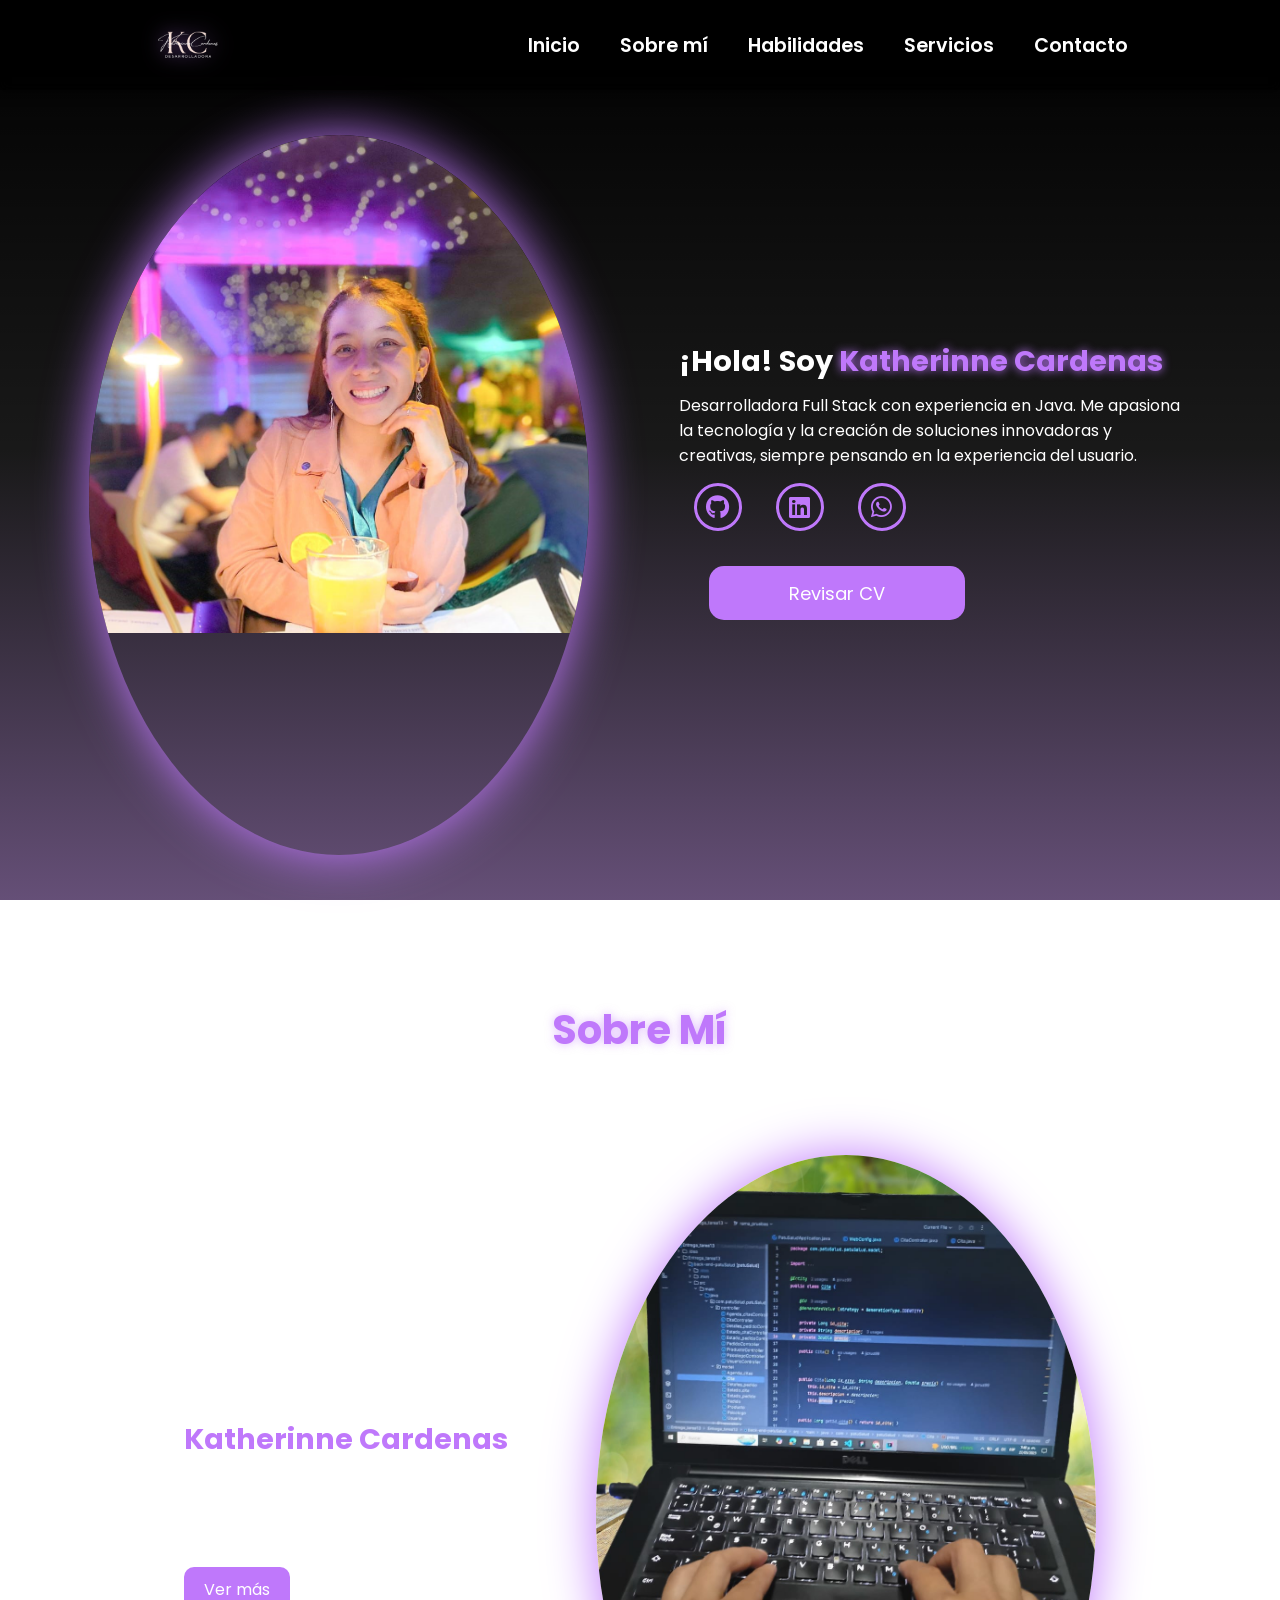
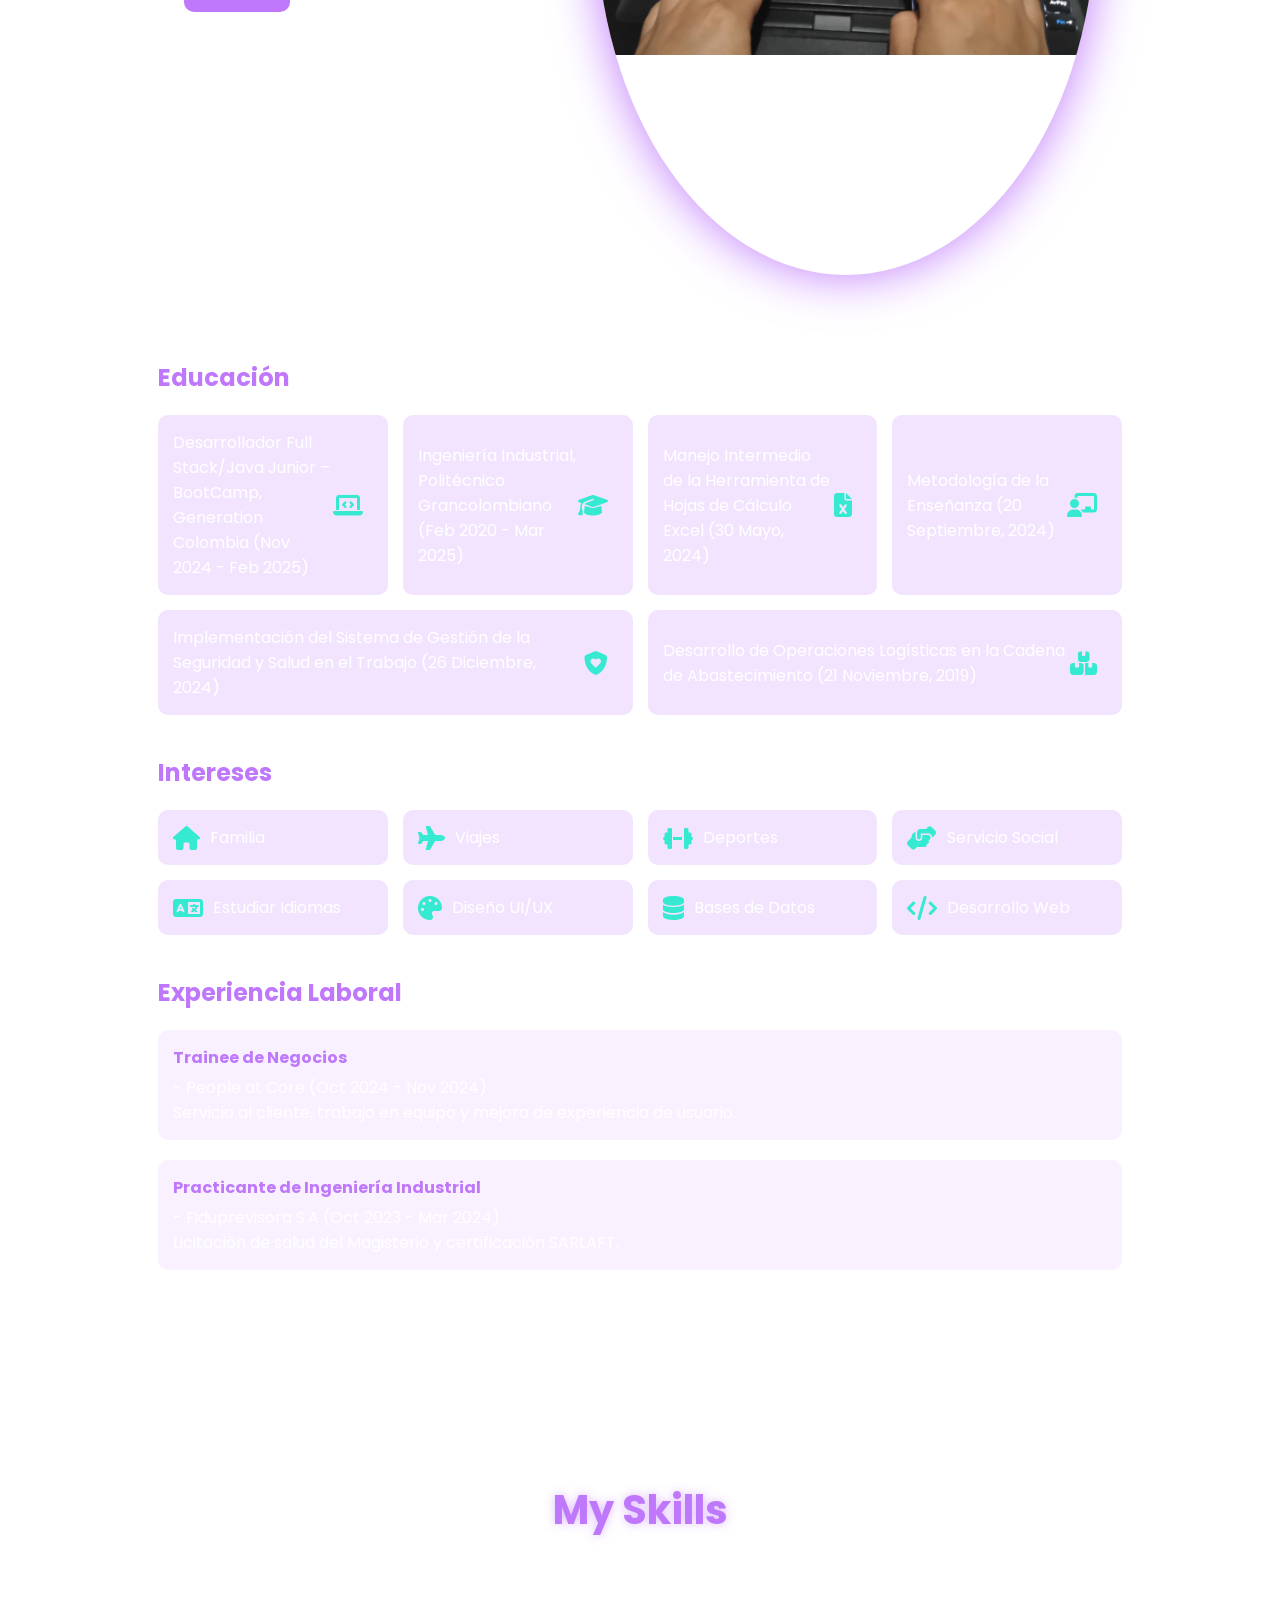
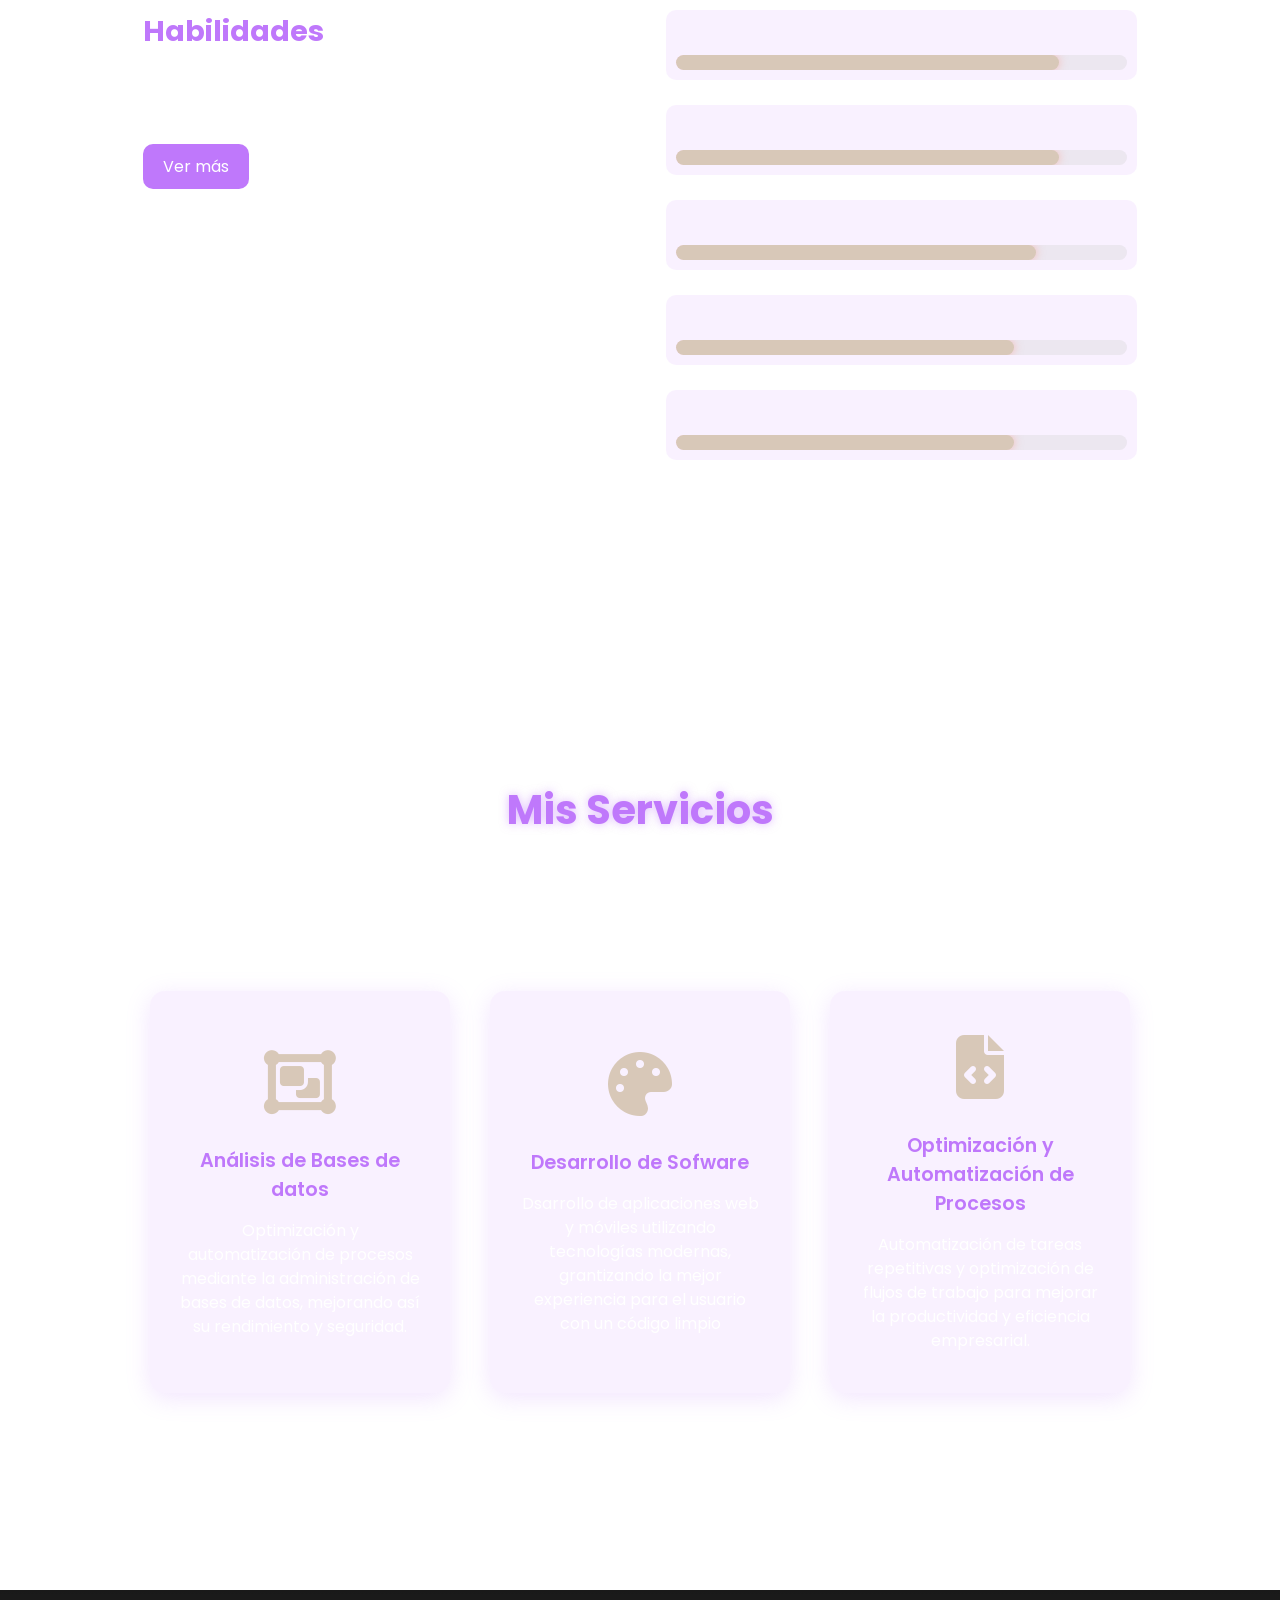
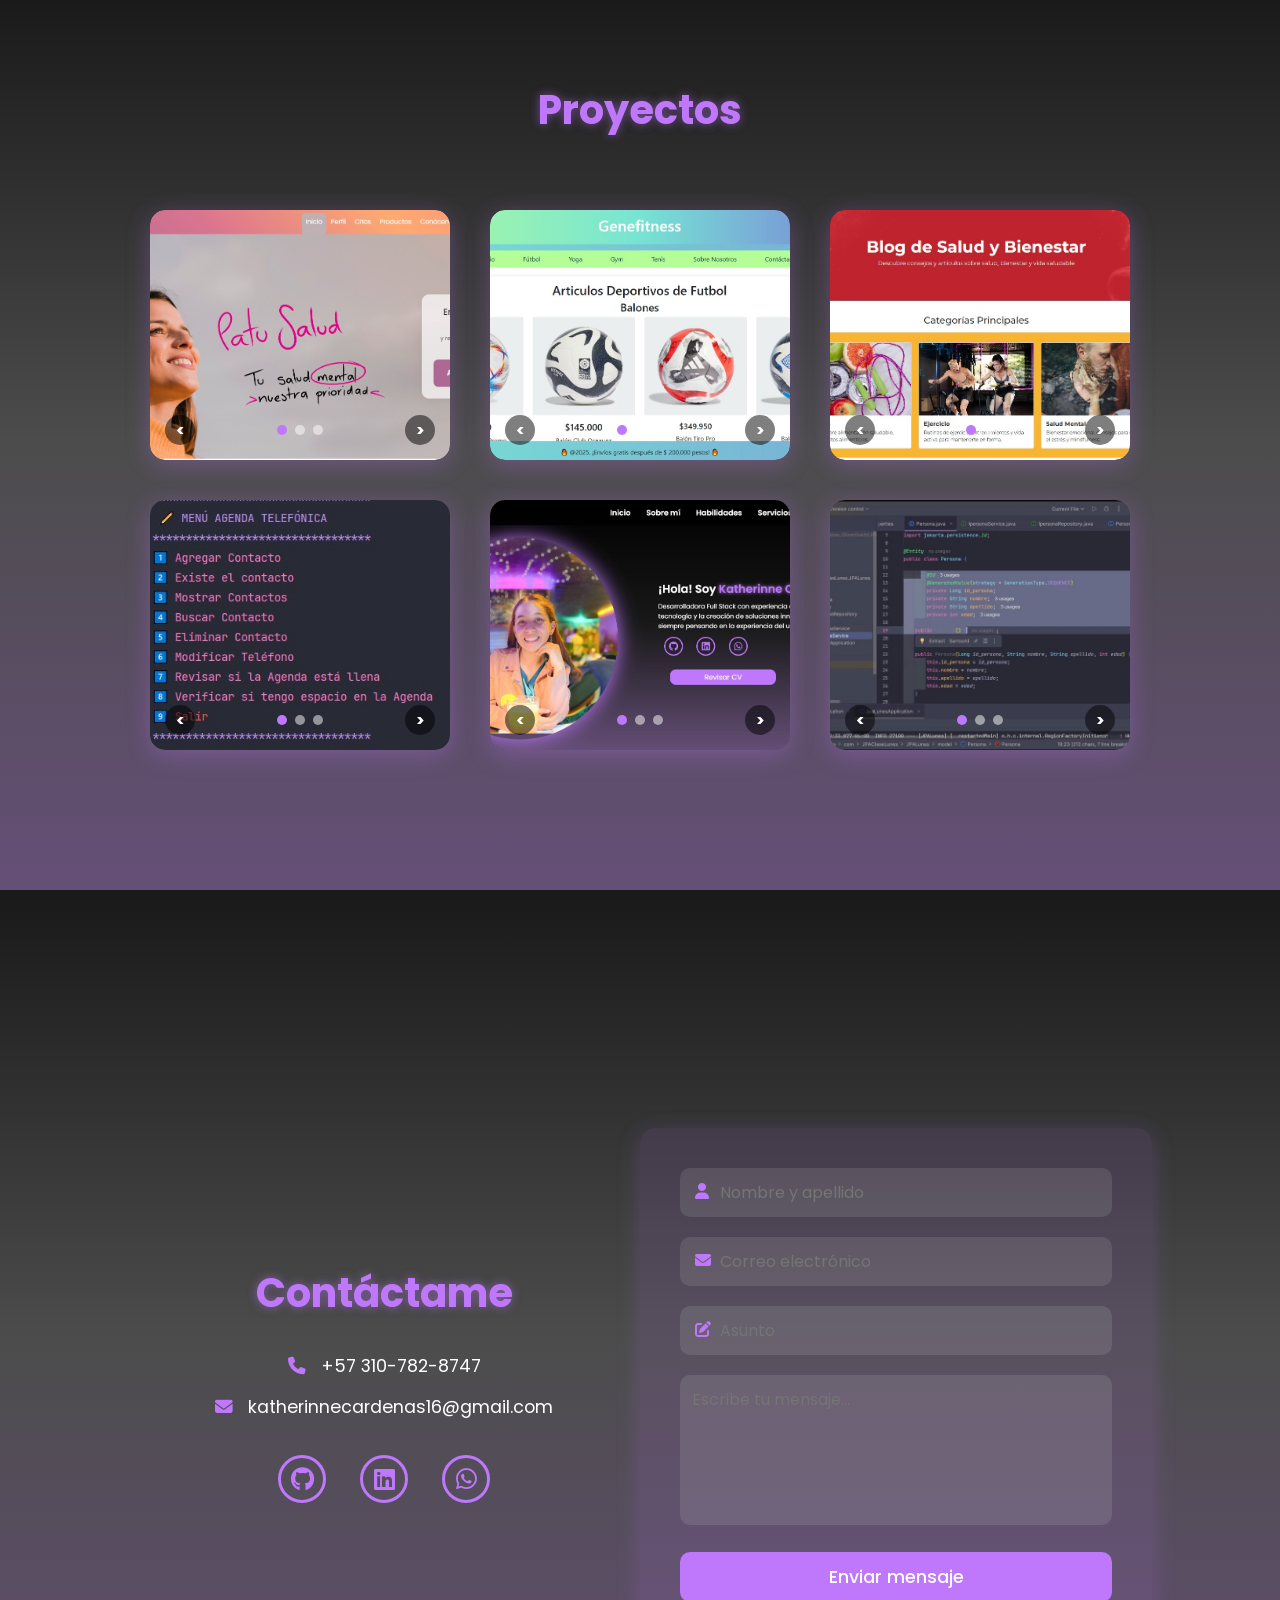
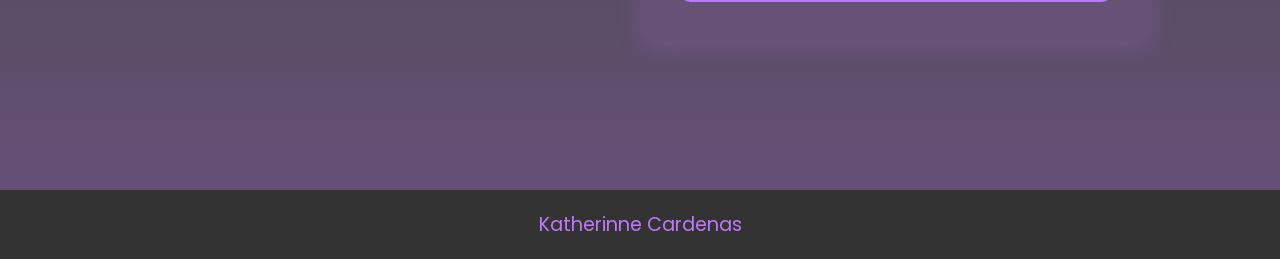
==== commit 2a9a211d: "Add files via upload" ====
--- a/index.html
+++ b/index.html
@@ -65,7 +65,7 @@
             </div>
             <div class="main-container">
                 <div class="content">
-                    <h2 class="content-title" data-aos="fade-left" data-aos-duration="1000" data-aos-delay="200">¿Quién Soy?</h2>
+                    <h2 class="content-title" data-aos="fade-left" data-aos-duration="1000" data-aos-delay="200">Katherinne Cardenas </h2>
                     <p class="paragraph-text" data-aos="flip-up" data-aos-duration="1000" data-aos-delay="400">
                         Desarrolladora con experiencia en tecnologías como Java. Me enfoco en crear soluciones eficientes en frontend y backend.
                         <span class="hidden-text"> Me destaco por mi capacidad de análisis, resolución de problemas y trabajo en equipo. Siempre busco mejorar mis habilidades y ofrecer soluciones innovadoras. Mi enfoque está en la calidad, la escalabilidad y la mejora continua, siempre abierta a nuevos desafíos y aprendizajes.</span>
@@ -445,7 +445,7 @@
         </div>
     </div>
 </section>
-    <section class="contact">
+    <section class="contact" id="contact">
         <!-- Información de contact -->
          
         <div class="box-info">
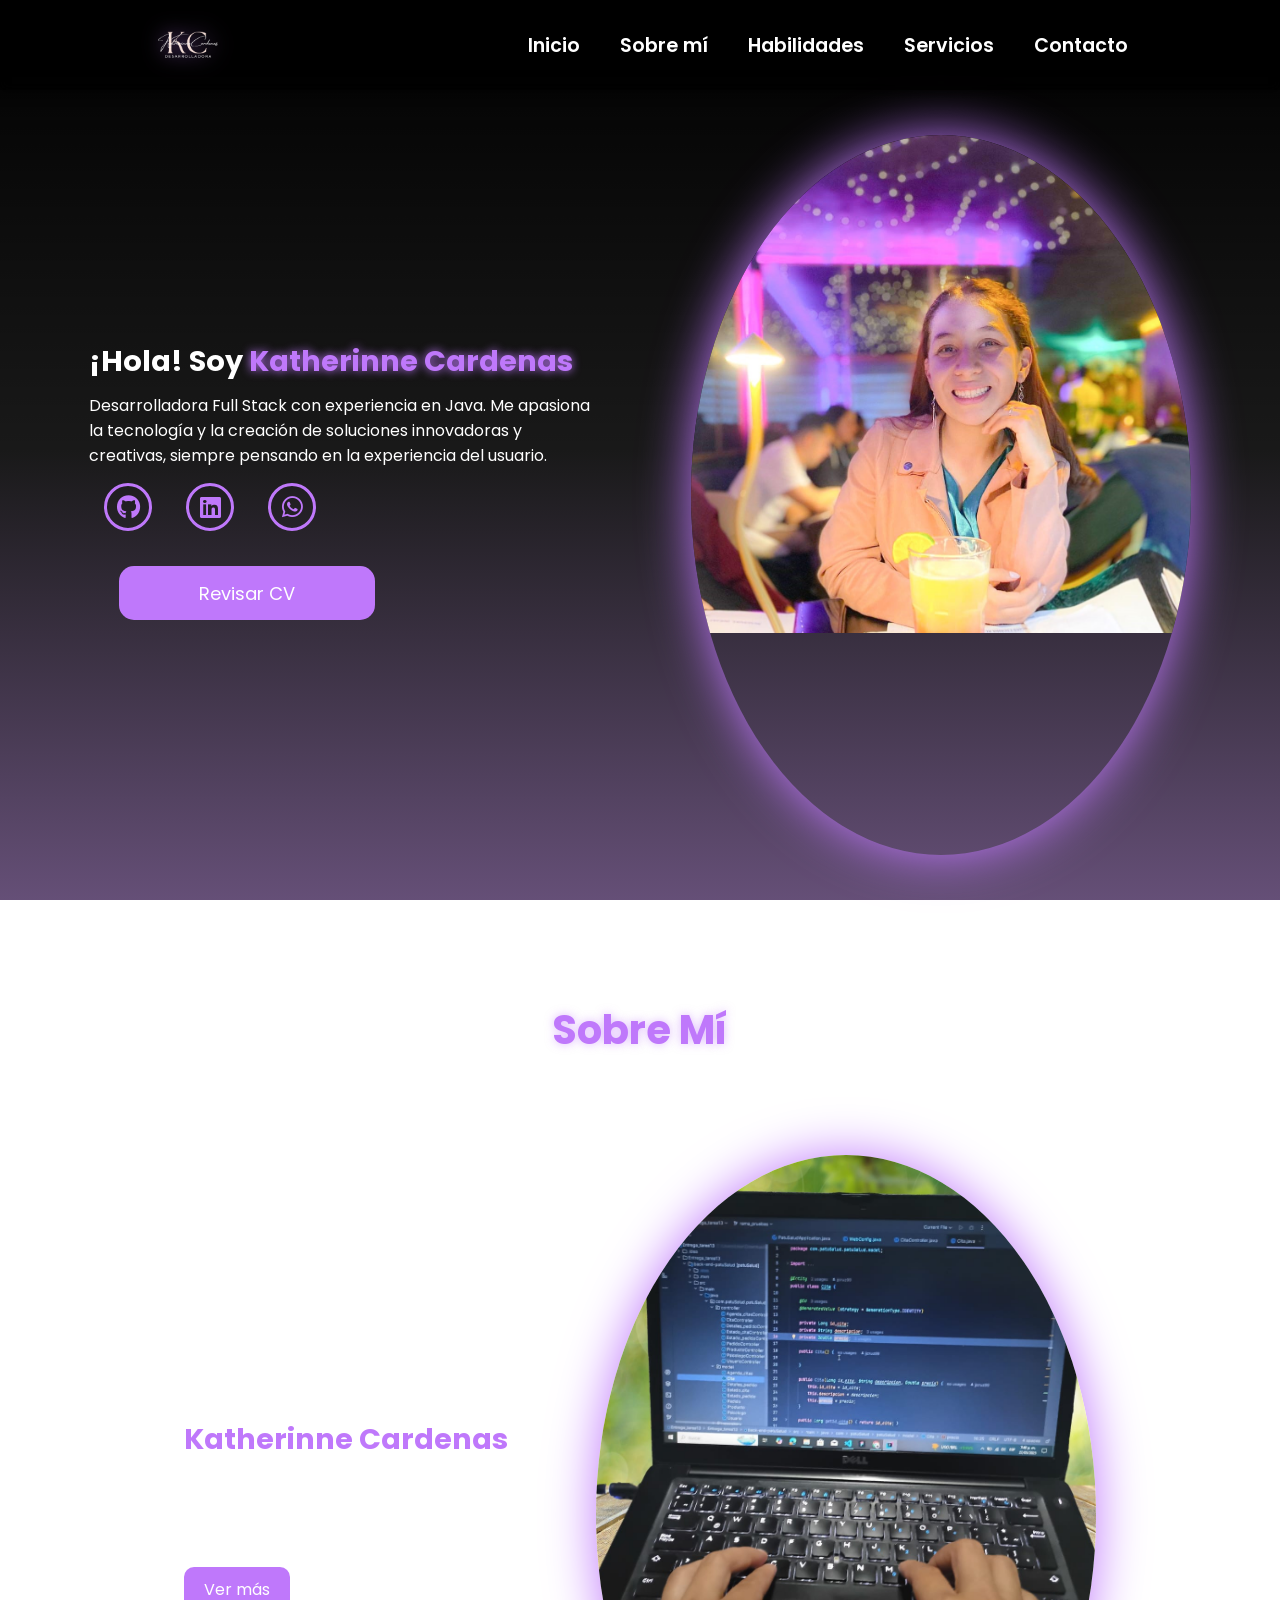
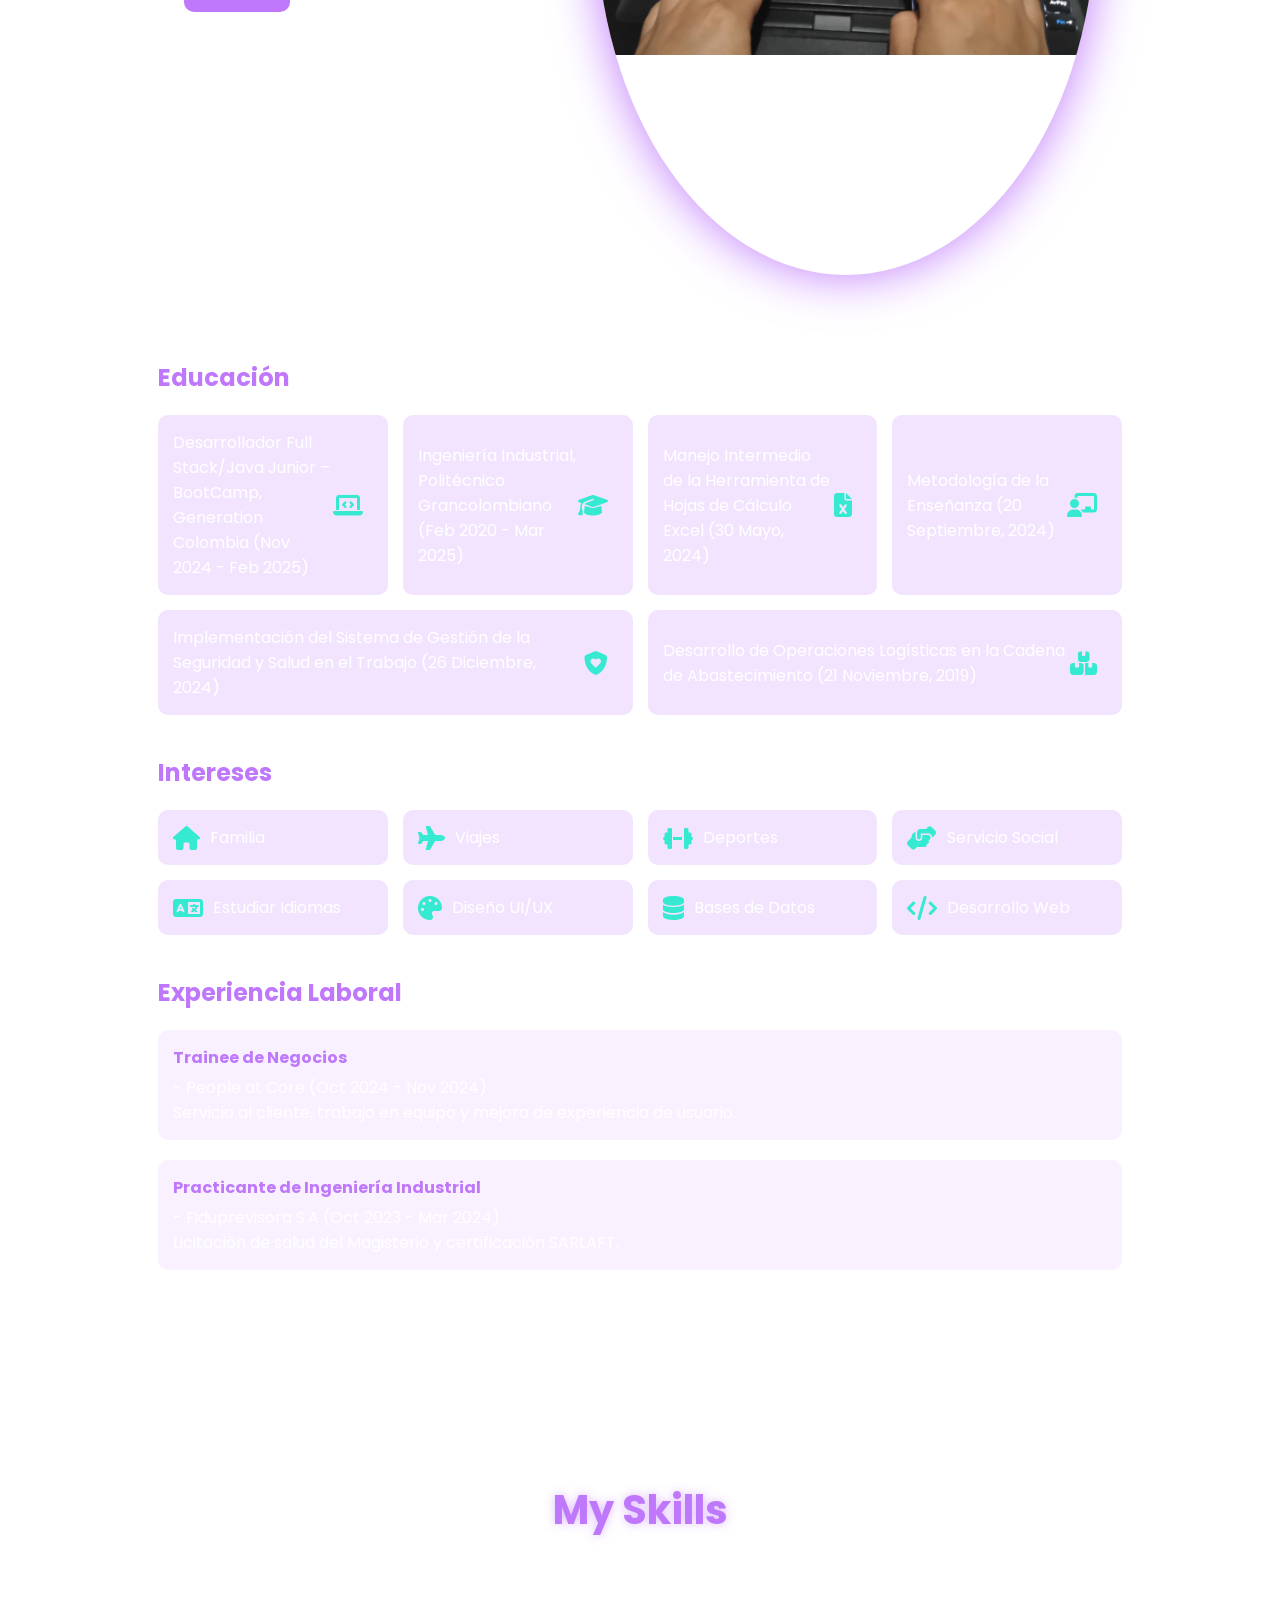
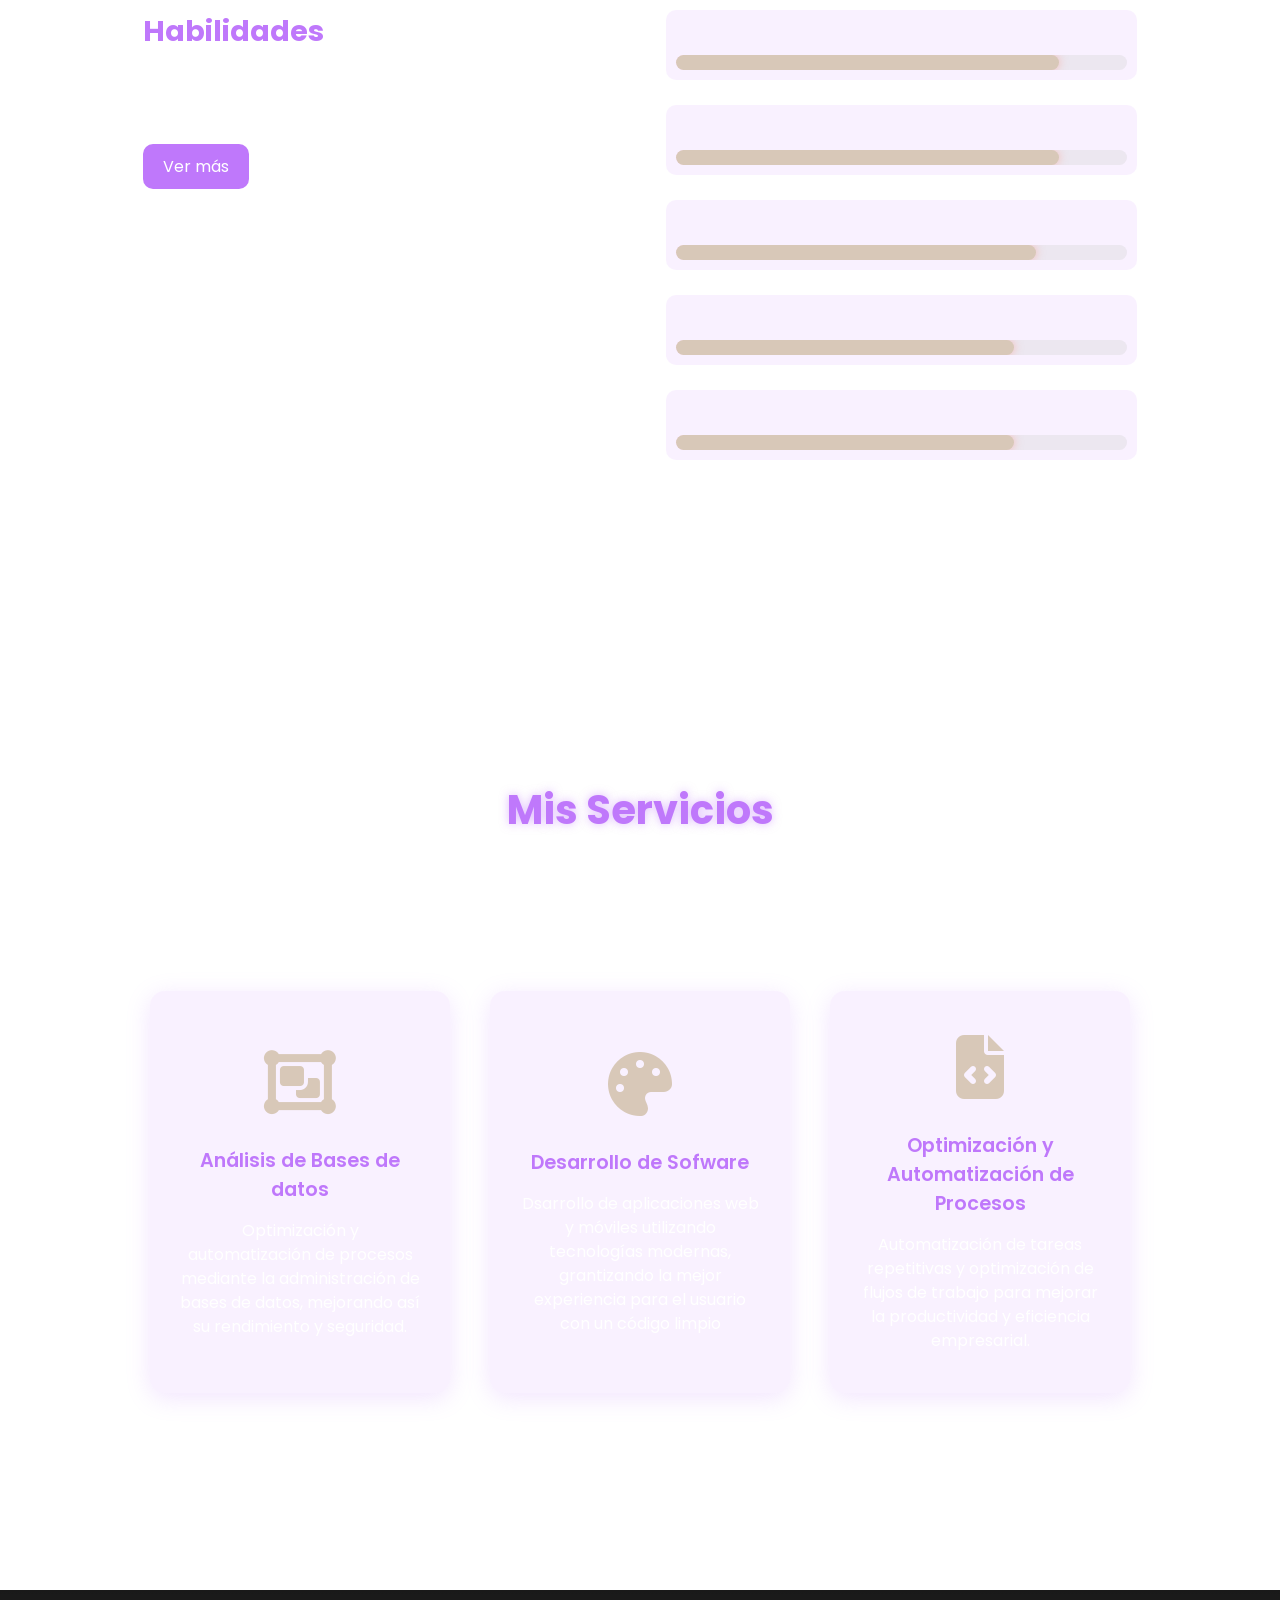
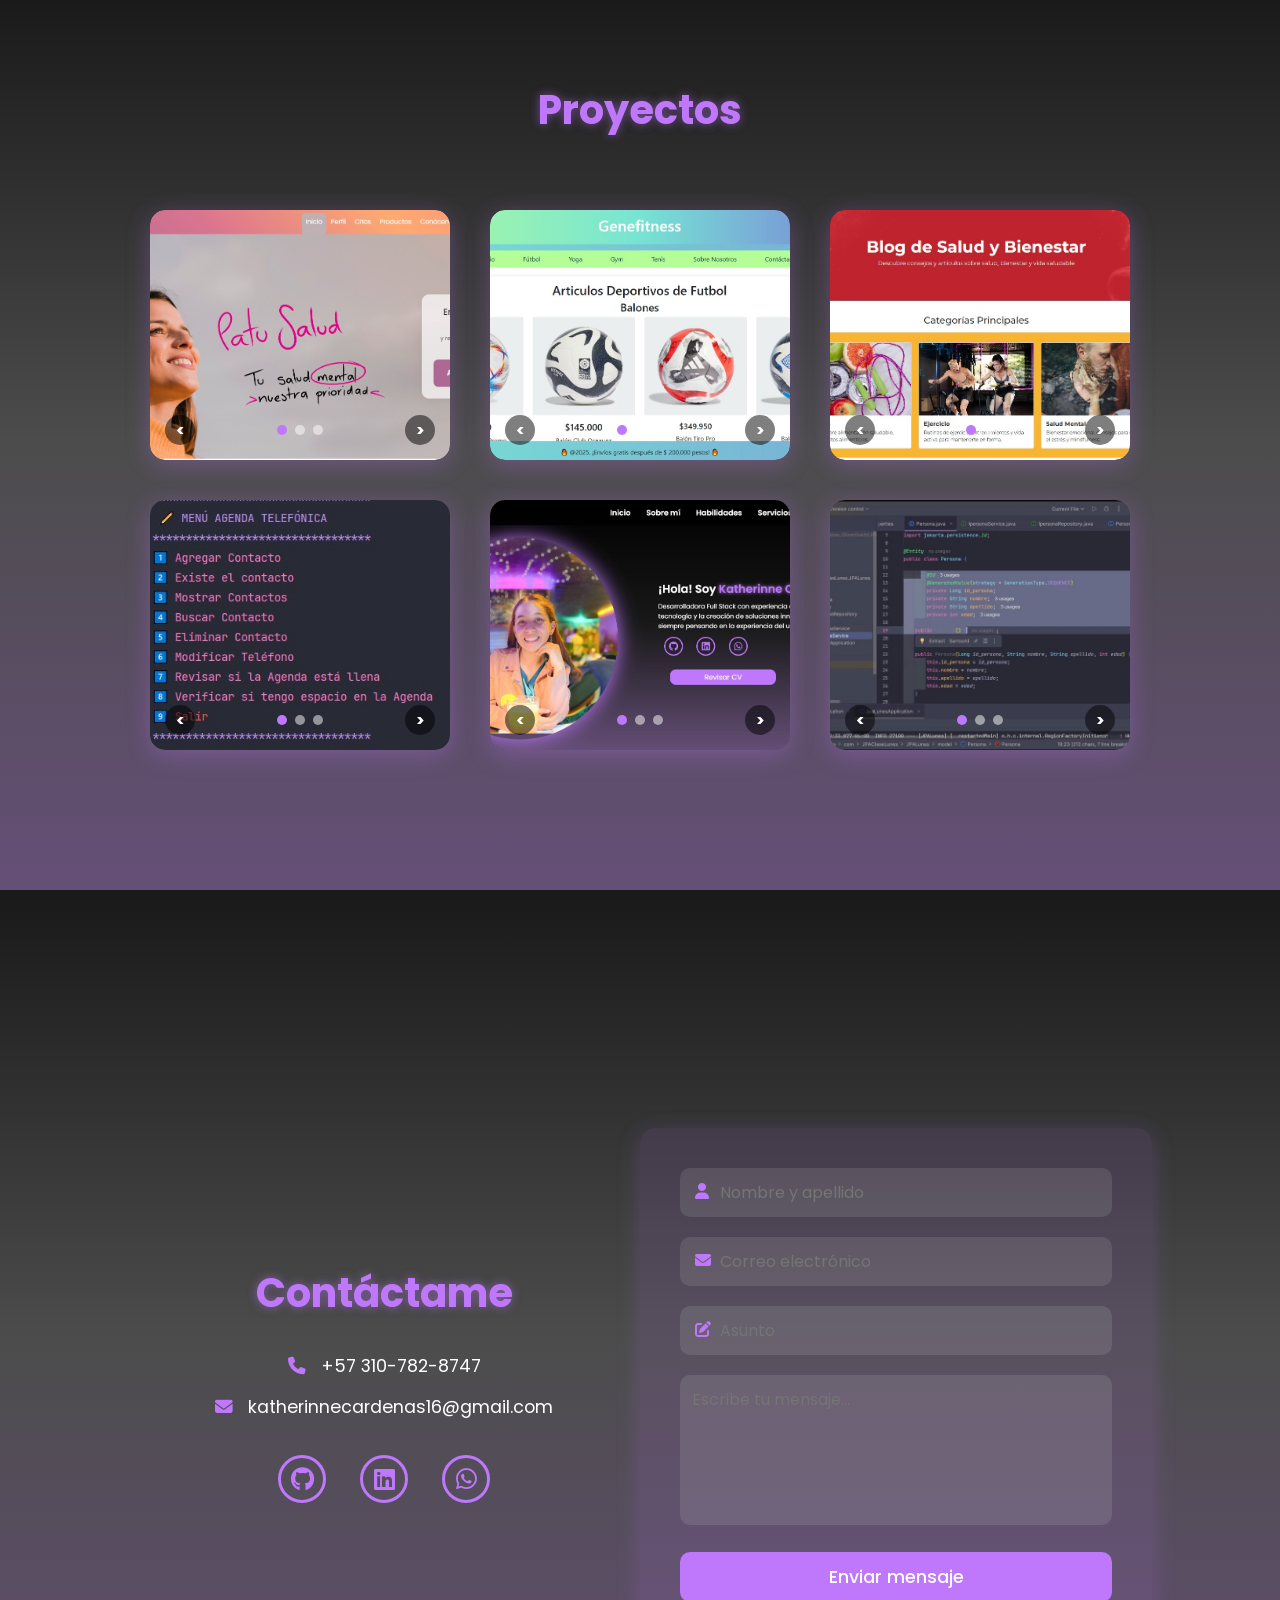
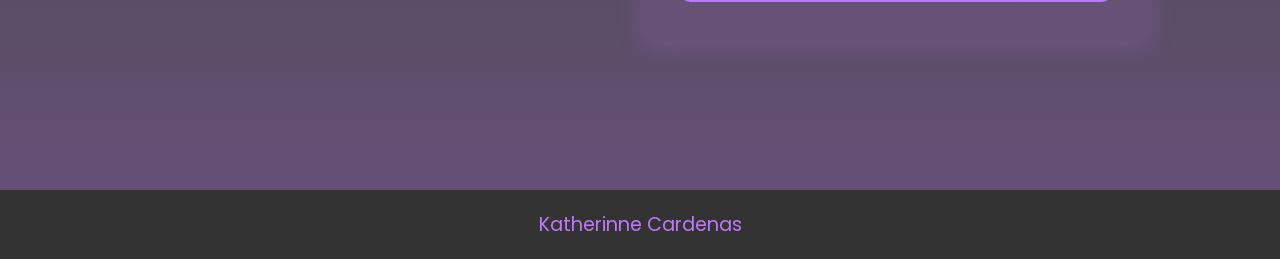
==== commit 2b6f0066: "Add files via upload Cambios pequeños" ====
--- a/index.html
+++ b/index.html
@@ -36,9 +36,7 @@
     </nav>
     <section>
         <div class="main-container">
-            <div class="image" data-aos="zoom-out" data-aos-duration="3000">
-                <img src="./Portafolio/Perfil.jpeg" alt="">
-            </div>
+            <!-- Swapped order of image and content divs -->
             <div class="content">
                 <h1 data-aos="fade-left" data-aos-duration="1500" data-aos-delay="700">¡Hola! Soy <span>Katherinne Cardenas</span></h1>
                 <p data-aos="flip-down" data-aos-duration="1500" data-aos-delay="1100">
@@ -48,11 +46,13 @@
                     <a href="https://github.com/kathecar" data-aos="fade-up" data-aos-duration="1500" data-aos-delay="1300"><i class="fa-brands fa-github"></i></a>
                     <a href="https://www.linkedin.com/in/katherinne-dayanna-cardenas-clavijo-fronted/"data-aos="fade-up" data-aos-duration="1500" data-aos-delay="1400"><i class="fa-brands fa-linkedin"></i></a>
                     <a href="https://wa.me/573107828747" data-aos="fade-up" data-aos-duration="1500" data-aos-delay="1500"><i class="fa-brands fa-whatsapp"></i></a>
-                    
                 </div>
                 <div class="btn" data-aos="zoom-in" data-aos-duration="1500" data-aos-delay="1800">
                     <button onclick="window.open('./Portafolio/CV_KATHERINNE_CARDENAS_CV.pdf', '_blank')">Revisar CV</button>
                 </div>
+            </div>
+            <div class="image" data-aos="zoom-out" data-aos-duration="3000">
+                <img src="./Portafolio/Perfil.jpeg" alt="">
             </div>
         </div>
     </section>
@@ -75,8 +75,7 @@
                 <div class="image" data-aos="zoom-out" data-aos-duration="3000">
                     <img src="./Portafolio/sobremi.jpeg" alt="">
                 </div>
-                
-            </div>   
+            </div>  
                     
             <!-- Educación -->
             <div class="col">
--- a/CSS/style.css
+++ b/CSS/style.css
@@ -217,9 +217,10 @@
 @media (max-width:884px) {
     nav .logo{
         position: absolute;
-        top: 16px;
+        top: 10px;
         left: 15px;
         font-size: 1.5rem;
+        align-items: center;
     }
     .main-container {
         display: flex;
@@ -245,6 +246,7 @@
         width: 50%;
         height: 60%;
     }
+    
 }
 @media (max-width:440px){
     .main-container .image{
@@ -252,6 +254,7 @@
         height: 60%;
         margin-bottom: 0px;
     }
+    
     .main-container .content{
         width: 80%;
     }
@@ -436,20 +439,48 @@
 
 /* Responsive para About section */
 @media (max-width: 884px) {
-    .about-content {
-        flex-direction: column-reverse; /* En móvil, la imagen aparece arriba */
-    }
-    
-    .about-column {
-        width: 100%;
-    }
-    
-    .img-card {
-        margin: 0 auto;
-    }
-    
-    .about-column.image-column {
-        justify-content: center; /* Centra la imagen en vista móvil */
+    .about-container {
+        width: 90%; /* Slightly reduce container width on smaller screens */
+        padding: 15px; /* Reduce padding */
+    }
+
+    .main-container {
+        flex-direction: column-reverse; /* Stack content vertically with image below text */
+        align-items: center; /* Center items horizontally */
+        gap: 20px; /* Add some space between image and text */
+    }
+
+    .main-container .content {
+        width: 100%; /* Full width for content */
+        text-align: center; /* Center text */
+        margin-bottom: 20px; /* Add space above image */
+    }
+
+    .main-container .image {
+        width: 60%; /* Reduce image size */
+        height: auto; /* Maintain aspect ratio */
+        max-width: 400px; /* Maximum width */
+        margin-bottom: 30px; /* Add space below image */
+    }
+
+    .content-title {
+        text-align: center; /* Center title */
+    }
+
+    .botonVer {
+        display: inline-block; /* Ensure button is centered */
+        margin: 0 auto; /* Center the button */
+    }
+}
+
+@media (max-width: 440px) {
+    .main-container .image {
+        width: 80%; /* Even smaller on very small screens */
+        max-width: 300px; /* Reduce maximum width */
+    }
+
+    .main-container .content {
+        padding: 0 15px; /* Add some horizontal padding */
     }
 }
 
@@ -1033,6 +1064,9 @@
     .contact .box-info,
     .contact form {
         width: 90%;
+        flex-direction: column;
+        align-items: center;
+        padding: 10vh 15px;
     }
     
     .services .content .card,
